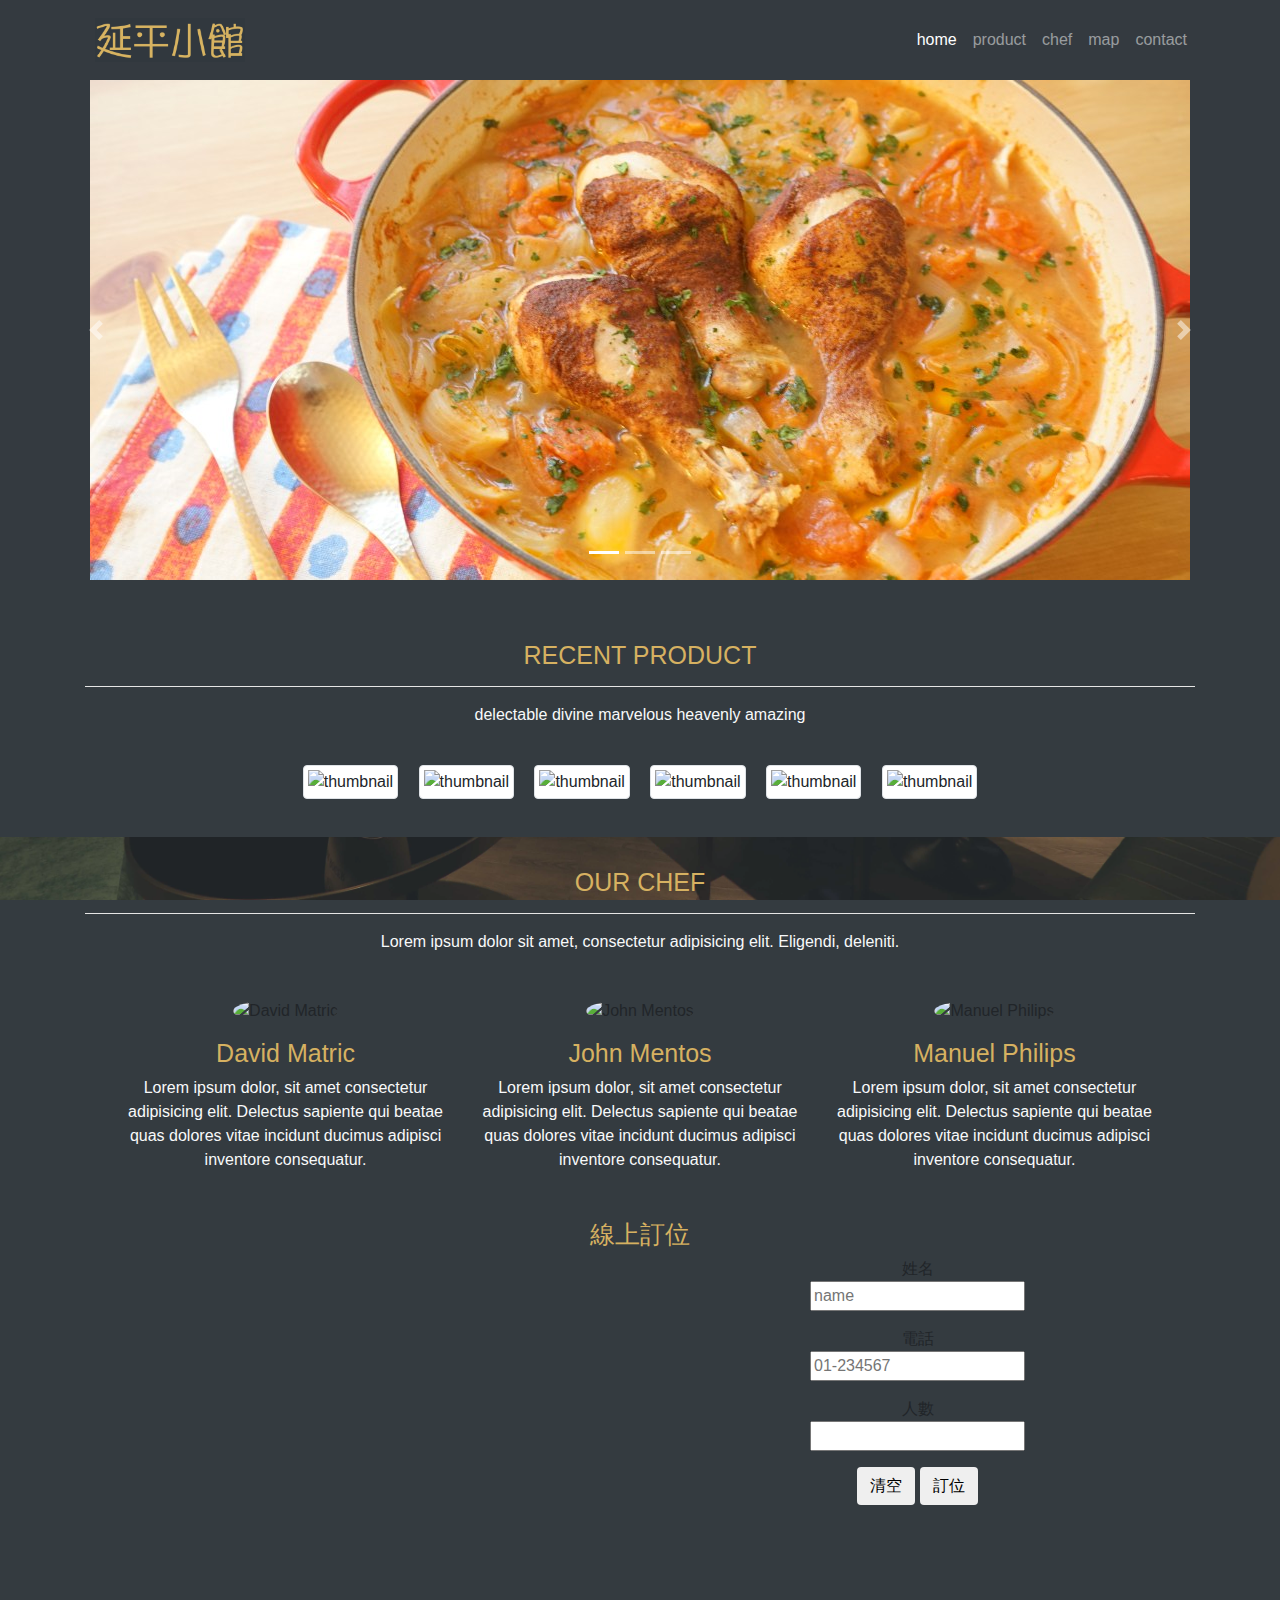
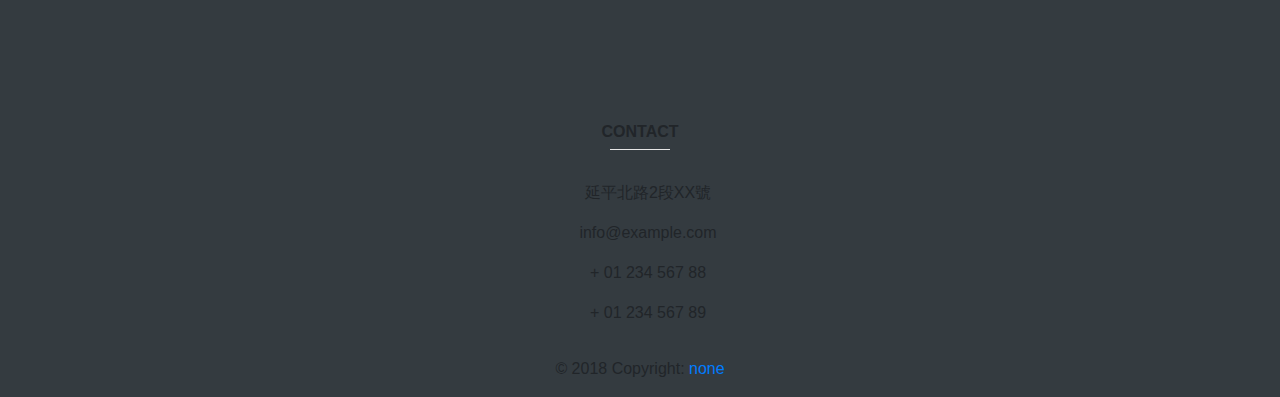
==== index.html @ 51d2bb03 "product chef" ====
<!DOCTYPE html>
<html lang="en">

<head>
    <meta charset="UTF-8">
    <meta name="viewport" content="width=device-width, initial-scale=1.0">
    <meta http-equiv="X-UA-Compatible" content="ie=edge">
    <link rel="stylesheet" href="https://maxcdn.bootstrapcdn.com/bootstrap/4.1.3/css/bootstrap.min.css">
    <link rel="stylesheet" href="css/main.css">
    <link rel="shortcut icon" href="img/favicon.ico">

    <title>延平小館</title>
</head>

<body>
    <header>
        <nav class="navbar navbar-expand-lg fixed-top navbar-dark bg-dark">
            <div class="container">
                <div class="logo">
                    <img src="img/logo.png" alt="logo">
                </div>
                <button class="navbar-toggler" type="button" data-toggle="collapse" data-target="#navbarSupportedContent"
                    aria-controls="navbarSupportedContent" aria-expanded="false" aria-label="Toggle navigation">
                    <span class="navbar-toggler-icon"></span>
                </button>

                <div class="collapse navbar-collapse" id="navbarSupportedContent">
                    <ul class="navbar-nav ml-auto text-center">
                        <li class="nav-item active">
                            <a class="nav-link" href="#">home</a>
                        </li>
                        <li class="nav-item">
                            <a class="nav-link" href="#">product</a>
                        </li>
                        <li class="nav-item">
                            <a class="nav-link" href="#">chef</a>
                        </li>
                        <li class="nav-item">
                            <a class="nav-link" href="#">map</a>
                        </li>
                        <li class="nav-item">
                            <a class="nav-link" href="#">contact</a>
                        </li>
                    </ul>
                </div>
            </div>
        </nav>


    </header>

    <div id="slide" class="carousel slide" data-ride="carousel">
        <div class="container-fluid p-0">
            <!-- Indicators -->
            <ul class="carousel-indicators">
                <li data-target="#slide" data-slide-to="0" class="active"></li>
                <li data-target="#slide" data-slide-to="1"></li>
                <li data-target="#slide" data-slide-to="2"></li>
            </ul>

            <!-- The slideshow -->
            <div class="carousel-inner text-center bg-dark">
                <div class="carousel-item active">
                    <img src="img/1.jpg" class="img-fluid" alt="irenelakitchen">
                    <!-- img from http://irenelakitchen.com/ -->
                </div>
                <div class="carousel-item">
                    <img src="img/2.jpg" class="img-fluid" alt="lacook">
                    <!-- img from https://www.lacook.com.tw/ -->
                </div>
                <div class="carousel-item">
                    <img src="img/3.jpg" class="img-fluid" alt="lamigo-wedding">
                    <!-- img from https://shop.lamigo-wedding.com.tw/ -->
                </div>
            </div>

            <!-- Left and right controls -->
            <a class="carousel-control-prev" href="#slide" data-slide="prev">
                <span class="carousel-control-prev-icon"></span>
            </a>
            <a class="carousel-control-next" href="#slide" data-slide="next">
                <span class="carousel-control-next-icon"></span>
            </a>
        </div>
    </div>

    <div id="content" class="text-center">

        <div class="recent-product">
            <div class="container clearfix">
                <div class="intro">
                    <h2 class="title text-uppercase">recent product</h2>
                    <hr />
                    <p class="text-light">delectable divine marvelous heavenly amazing</p>
                </div>
                <div class="products">
                    <ul class="list-inline">
                        <li class="list-inline-item m-2">
                            <div class="thumbnail">
                                <img src="http://picsum.photos/250/250/" class="img-thumbnail" alt="thumbnail">
                                <div class="cover">
                                    <a href="img/1.jpg"><i class="icon-search">123</i></a>
                                </div>
                            </div>
                        </li>
                        <li class="list-inline-item m-2">
                            <div class="thumbnail">
                                <img src="http://picsum.photos/250/250/" class="img-thumbnail" alt="thumbnail">
                                <div class="cover">
                                    <a href="img/1.jpg"><i class="icon-search">123</i></a>
                                </div>
                            </div>
                        </li>
                        <li class="list-inline-item m-2">
                            <div class="thumbnail">
                                <img src="http://picsum.photos/250/250/" class="img-thumbnail" alt="thumbnail">
                                <div class="cover">
                                    <a href="img/1.jpg"><i class="icon-search">123</i></a>
                                </div>
                            </div>
                        </li>
                        <li class="list-inline-item m-2">
                            <div class="thumbnail">
                                <img src="http://picsum.photos/250/250/" class="img-thumbnail" alt="thumbnail">
                                <div class="cover">
                                    <a href="img/1.jpg"><i class="icon-search">123</i></a>
                                </div>
                            </div>
                        </li>
                        <li class="list-inline-item m-2">
                            <div class="thumbnail">
                                <img src="http://picsum.photos/250/250/" class="img-thumbnail" alt="thumbnail">
                                <div class="cover">
                                    <a href="img/1.jpg"><i class="icon-search">123</i></a>
                                </div>
                            </div>
                        </li>
                        <li class="list-inline-item m-2">
                            <div class="thumbnail">
                                <img src="http://picsum.photos/250/250/" class="img-thumbnail" alt="thumbnail">
                                <div class="cover">
                                    <a href="img/1.jpg"><i class="icon-search">123</i></a>
                                </div>
                            </div>
                        </li>
                    </ul>
                </div>
            </div>
            <div class="modal-container">
                <div class="modal">
                </div>
            </div>
        </div>

        <div class="chef">
            <div class="container">
                <div class="intro">
                    <h2 class="title text-uppercase">our chef</h2>
                    <hr />
                    <p class="text-light">Lorem ipsum dolor sit amet, consectetur adipisicing elit. Eligendi, deleniti.</p>
                </div>
                <ul class="list-inline text-center">
                    <li class="list-inline-item m-0 col-md-4">
                        <img src="img/chef1.jpg" class="rounded-circle" alt="David Matric">
                        <h3 class="title">David Matric</h3>
                        <p class="text-light">Lorem ipsum dolor, sit amet consectetur adipisicing elit. Delectus
                            sapiente qui beatae
                            quas dolores vitae incidunt ducimus adipisci inventore consequatur.</p>
                    </li>
                    <li class="list-inline-item m-0 col-md-4">
                        <img src="img/chef2.jpg" class="rounded-circle" alt="John Mentos">
                        <h3 class="title">John Mentos</h3>
                        <p class="text-light">Lorem ipsum dolor, sit amet consectetur adipisicing elit. Delectus
                            sapiente qui beatae
                            quas dolores vitae incidunt ducimus adipisci inventore consequatur.</p>
                    </li>
                    <li class="list-inline-item m-0 col-md-4">
                        <img src="img/chef3.jpg" class="rounded-circle" alt="Manuel Philips">
                        <h3 class="title">Manuel Philips</h3>
                        <p class="text-light">Lorem ipsum dolor, sit amet consectetur adipisicing elit. Delectus
                            sapiente qui beatae
                            quas dolores vitae incidunt ducimus adipisci inventore consequatur.</p>
                    </li>
                </ul>
            </div>
        </div>

        <div class="reserve">
            <div class="container clearfix">
                <h2 class="title">線上訂位</h5>
                    <div class="map float-left mb-2 col-md-6">
                        <iframe src="https://www.google.com/maps/embed?pb=!1m14!1m8!1m3!1d17697.988563619398!2d121.5144116033259!3d25.04674709914975!3m2!1i1024!2i768!4f13.1!3m3!1m2!1s0x3442a96b56cf45c5%3A0xa2e6923fa27a10b4!2z5a-n5aSP5aSc5biC!5e0!3m2!1szh-TW!2stw!4v1537418945805"
                            width="100%" height="450" frameborder="0" style="border:0" allowfullscreen></iframe>
                    </div>
                    <form action="#">
                        <p>姓名<br><input type="text" name="姓名" class="text" placeholder="name"></p>
                        <p>電話<br><input type="text" name="電話" class="text" placeholder="01-234567"></p>
                        <p>人數<br><input type="text" name="人數" class="text"></p>
                        <div class="button"></div>
                        <input type="submit" class="btn cancel" value="清空">
                        <input type="submit" class="btn send" value="訂位">
                    </form>
            </div>
        </div>

    </div>

    <footer>
        <div class="text-center">
            <!-- Links -->
            <h6 class="text-uppercase font-weight-bold">Contact</h6>
            <hr class="deep-purple accent-2 mb-4 mt-0 d-inline-block mx-auto" style="width: 60px;">
            <p>
                <i class="fa fa-home mr-3"></i>延平北路2段XX號</p>
            <p>
                <i class="fa fa-envelope mr-3"></i> info@example.com</p>
            <p>
                <i class="fa fa-phone mr-3"></i> + 01 234 567 88</p>
            <p>
                <i class="fa fa-print mr-3"></i> + 01 234 567 89</p>
        </div>
        <div class="footer-copyright text-center py-3">© 2018 Copyright:
            <a href=#>none</a>
        </div>
    </footer>


    <script src="https://ajax.googleapis.com/ajax/libs/jquery/3.3.1/jquery.min.js"></script>
    <script src="https://cdnjs.cloudflare.com/ajax/libs/popper.js/1.14.3/umd/popper.min.js"></script>
    <script src="https://maxcdn.bootstrapcdn.com/bootstrap/4.1.3/js/bootstrap.min.js"></script>
    <script src="js/main.js"></script>
</body>

</html>
---- css/main.css ----
body {
    background-color: #343b40;
}

.intro {
    margin-bottom: 30px;
}
.title {
    color: #d6b161;
    font-size: 25px;
}

hr {
    background-color: white;
}

/* header */
header {
    height: 80px;
}

.logo img {
    max-width: 150px;
    margin: 10px;
}

/* slide */
#slide {
    margin-bottom: 60px;
}


/* recent pruduct */
.recent-product {
    margin-bottom: 30px;
}

.thumbnail {
    position: relative;
}

.products .cover {
    position: absolute;
    background: rgba(255,255,255,0.9);
    border: 20px solid rgba(0,0,0,0.1);
    top: 0;
    left: 0;
    right: 0;
    bottom: 0;
    text-align: center;
    opacity: 0;
    transition: opacity 0.3s;
}

.products .cover:hover {
    opacity: 1;
}

/* lightbox */
.modal-container {
    display: none;
    position: fixed;
    top: 0;
    left: 0;
    width: 100%;
    height: 100%;
    background-color: rgba(0,0,0,.5);
}

.modal {
    display: block;
    margin: 0 auto;
    max-width: 90%;
    height: auto;
}

.modal img {
    position: relative;
    width: 100%;
    top: 50%;
    transform: translate(0, -50%);
}

/* chef */
.chef {
    position: relative;
    padding-bottom: 15px;
}
.chef:before{
    content:"";
    /*-webkit-filter: opacity(50%);  
    filter: opacity(50%); */
    background-image: url(../img/5.jpg);
    opacity:0.4; 
    z-index:-1;
	-webkit-background-size: cover;
	background-size: cover;
	background-position: 50% 50%;
    background-attachment: fixed;
    width:100%; 
    height:100%;
    position:absolute;
    top:0px;
    left:0px;
}

.chef container {
    background-color:#000000;
    background-color:rgba(0,0,0,0.2); 
}

.chef img {
    max-width: 300px;
    height: 300px;
    margin: 15px;
}

.chef .intro{
    padding-top: 30px;
}

.chef li {
    max-width: 350px;
}

/* reserve */
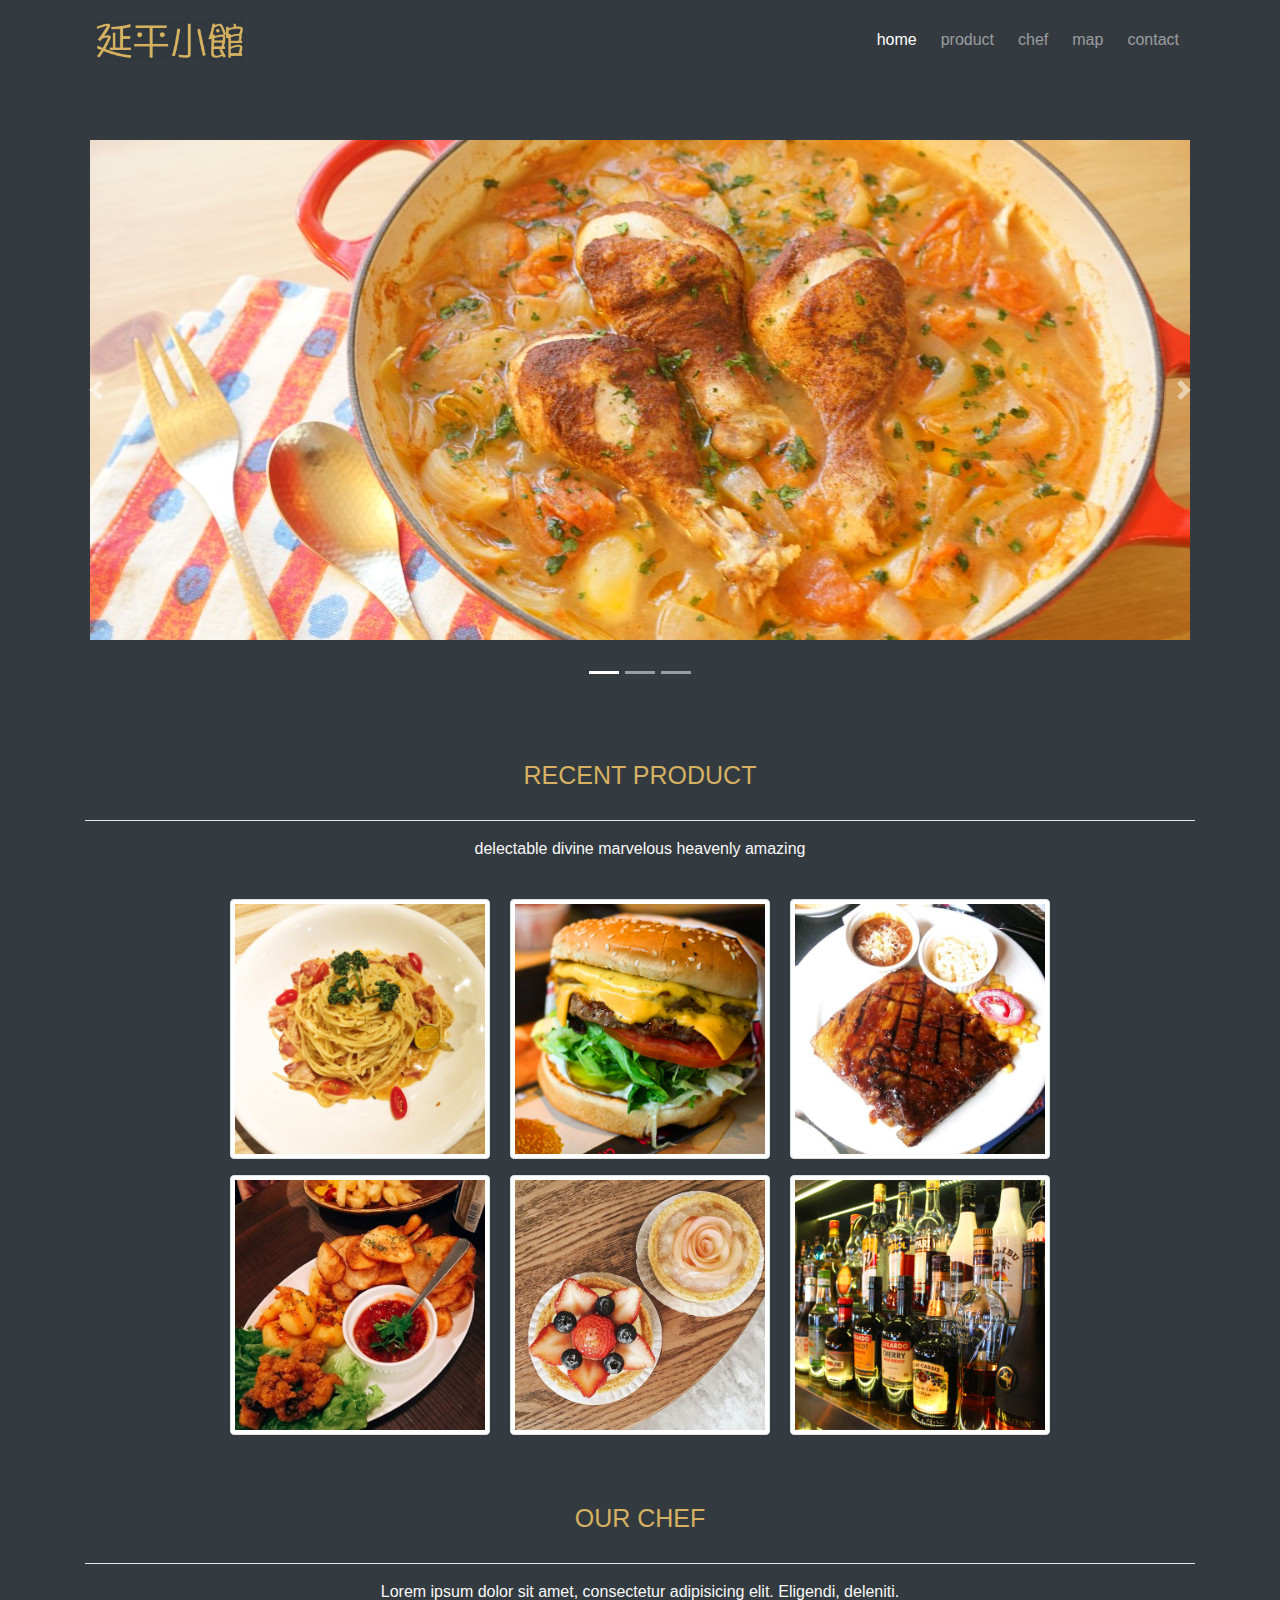
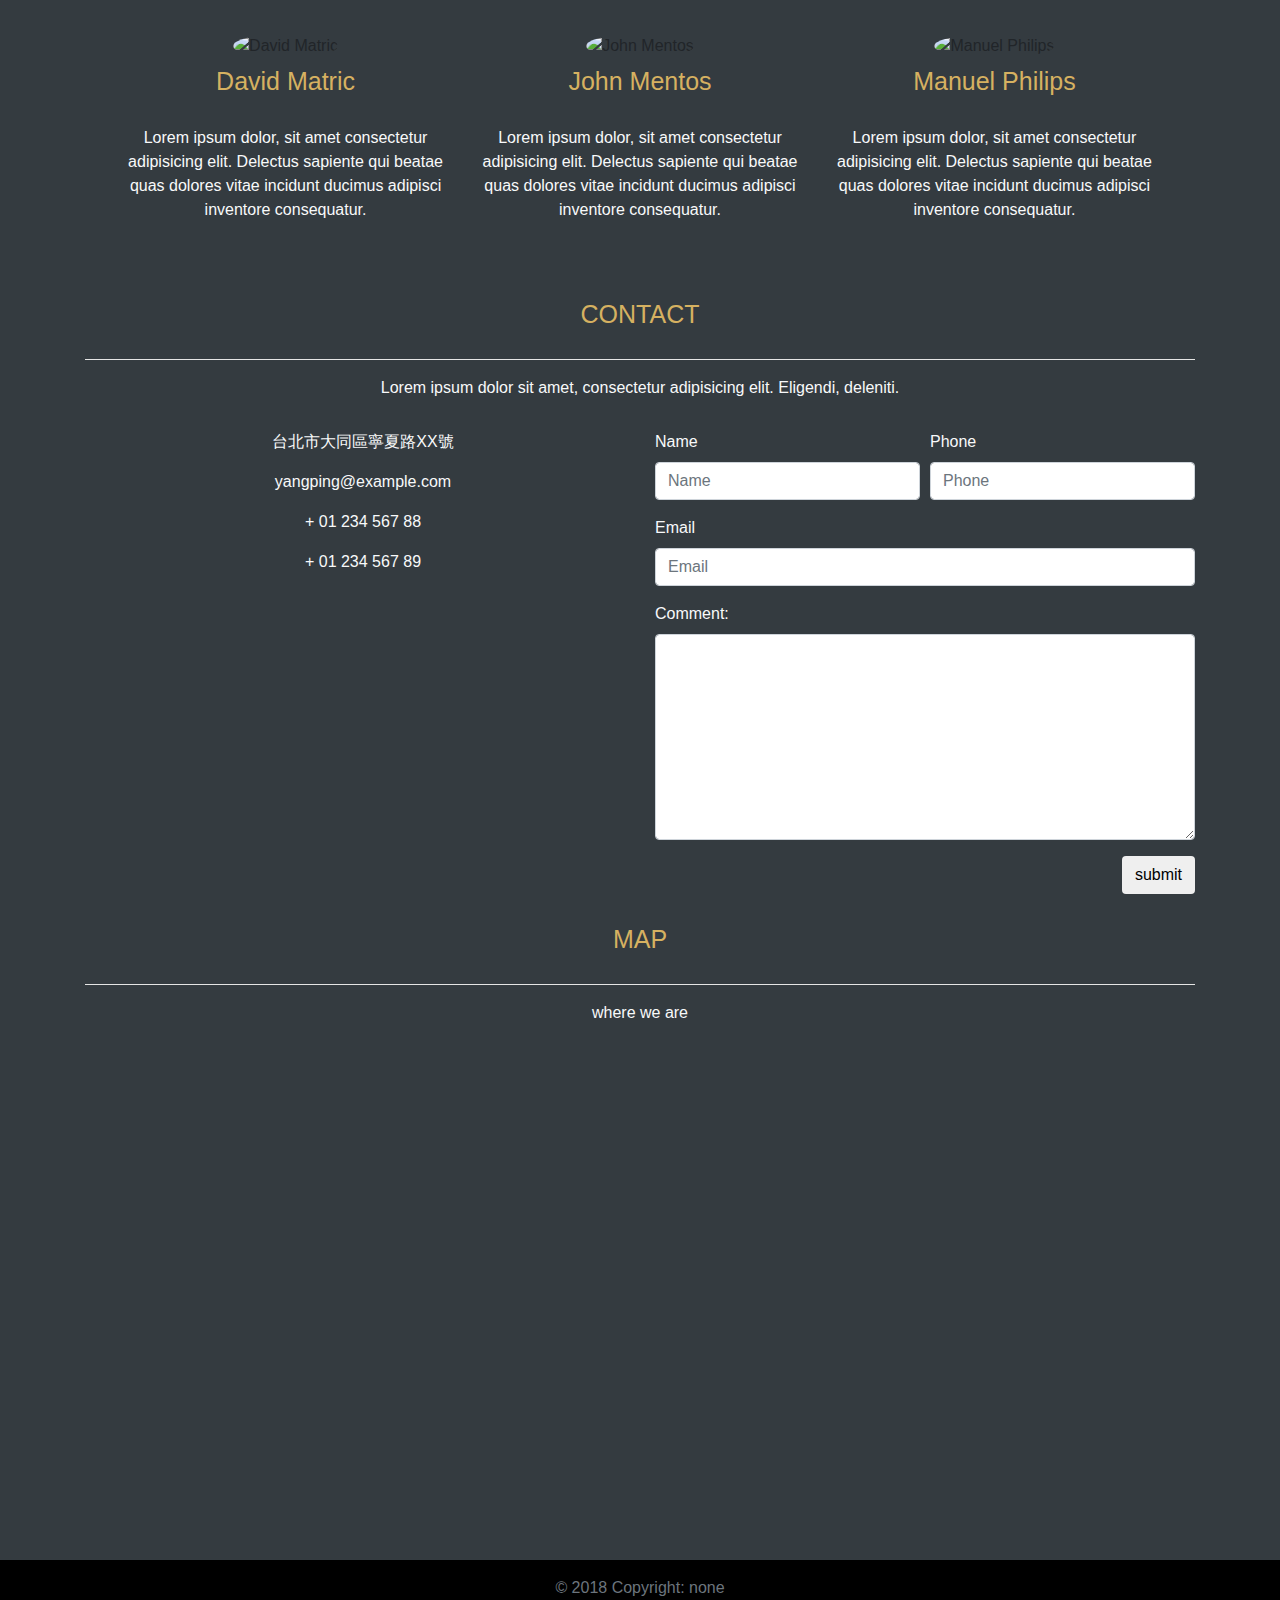
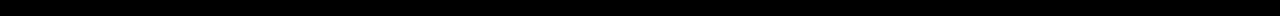
==== commit 594ca54b: "thumbnail" ====
--- a/index.html
+++ b/index.html
@@ -7,6 +7,7 @@
     <meta http-equiv="X-UA-Compatible" content="ie=edge">
     <link rel="stylesheet" href="https://maxcdn.bootstrapcdn.com/bootstrap/4.1.3/css/bootstrap.min.css">
     <link rel="stylesheet" href="css/main.css">
+    <link rel="stylesheet" href="css/fontello.css">
     <link rel="shortcut icon" href="img/favicon.ico">
 
     <title>延平小館</title>
@@ -26,19 +27,19 @@
 
                 <div class="collapse navbar-collapse" id="navbarSupportedContent">
                     <ul class="navbar-nav ml-auto text-center">
-                        <li class="nav-item active">
+                        <li class="nav-item mr-2 active">
                             <a class="nav-link" href="#">home</a>
                         </li>
-                        <li class="nav-item">
+                        <li class="nav-item mr-2">
                             <a class="nav-link" href="#">product</a>
                         </li>
-                        <li class="nav-item">
+                        <li class="nav-item mr-2">
                             <a class="nav-link" href="#">chef</a>
                         </li>
-                        <li class="nav-item">
+                        <li class="nav-item mr-2">
                             <a class="nav-link" href="#">map</a>
                         </li>
-                        <li class="nav-item">
+                        <li class="nav-item mr-2">
                             <a class="nav-link" href="#">contact</a>
                         </li>
                     </ul>
@@ -84,9 +85,9 @@
         </div>
     </div>
 
-    <div id="content" class="text-center">
-
-        <div class="recent-product">
+    <div id="content">
+
+        <div class="recent-product text-center">
             <div class="container clearfix">
                 <div class="intro">
                     <h2 class="title text-uppercase">recent product</h2>
@@ -97,49 +98,49 @@
                     <ul class="list-inline">
                         <li class="list-inline-item m-2">
                             <div class="thumbnail">
-                                <img src="http://picsum.photos/250/250/" class="img-thumbnail" alt="thumbnail">
-                                <div class="cover">
-                                    <a href="img/1.jpg"><i class="icon-search">123</i></a>
-                                </div>
-                            </div>
-                        </li>
-                        <li class="list-inline-item m-2">
-                            <div class="thumbnail">
-                                <img src="http://picsum.photos/250/250/" class="img-thumbnail" alt="thumbnail">
-                                <div class="cover">
-                                    <a href="img/1.jpg"><i class="icon-search">123</i></a>
-                                </div>
-                            </div>
-                        </li>
-                        <li class="list-inline-item m-2">
-                            <div class="thumbnail">
-                                <img src="http://picsum.photos/250/250/" class="img-thumbnail" alt="thumbnail">
-                                <div class="cover">
-                                    <a href="img/1.jpg"><i class="icon-search">123</i></a>
-                                </div>
-                            </div>
-                        </li>
-                        <li class="list-inline-item m-2">
-                            <div class="thumbnail">
-                                <img src="http://picsum.photos/250/250/" class="img-thumbnail" alt="thumbnail">
-                                <div class="cover">
-                                    <a href="img/1.jpg"><i class="icon-search">123</i></a>
-                                </div>
-                            </div>
-                        </li>
-                        <li class="list-inline-item m-2">
-                            <div class="thumbnail">
-                                <img src="http://picsum.photos/250/250/" class="img-thumbnail" alt="thumbnail">
-                                <div class="cover">
-                                    <a href="img/1.jpg"><i class="icon-search">123</i></a>
-                                </div>
-                            </div>
-                        </li>
-                        <li class="list-inline-item m-2">
-                            <div class="thumbnail">
-                                <img src="http://picsum.photos/250/250/" class="img-thumbnail" alt="thumbnail">
-                                <div class="cover">
-                                    <a href="img/1.jpg"><i class="icon-search">123</i></a>
+                                <img src="img/thumbnail1.jpg" class="img-thumbnail" alt="thumbnail">
+                                <div class="cover">
+                                    <a href="img/thumbnail1.jpg"><i class="icon-search"></i></a>
+                                </div>
+                            </div>
+                        </li>
+                        <li class="list-inline-item m-2">
+                            <div class="thumbnail">
+                                <img src="img/thumbnail2.jpg" class="img-thumbnail" alt="thumbnail">
+                                <div class="cover">
+                                    <a href="img/thumbnail2.jpg"><i class="icon-search"></i></a>
+                                </div>
+                            </div>
+                        </li>
+                        <li class="list-inline-item m-2">
+                            <div class="thumbnail">
+                                <img src="img/thumbnail3.jpg" class="img-thumbnail" alt="thumbnail">
+                                <div class="cover">
+                                    <a href="img/thumbnail3.jpg"><i class="icon-search"></i></a>
+                                </div>
+                            </div>
+                        </li>
+                        <li class="list-inline-item m-2">
+                            <div class="thumbnail">
+                                <img src="img/thumbnail4.jpg" class="img-thumbnail" alt="thumbnail">
+                                <div class="cover">
+                                    <a href="img/thumbnail4.jpg"><i class="icon-search"></i></a>
+                                </div>
+                            </div>
+                        </li>
+                        <li class="list-inline-item m-2">
+                            <div class="thumbnail">
+                                <img src="img/thumbnail5.jpg" class="img-thumbnail" alt="thumbnail">
+                                <div class="cover">
+                                    <a href="img/thumbnail5.jpg"><i class="icon-search"></i></a>
+                                </div>
+                            </div>
+                        </li>
+                        <li class="list-inline-item m-2">
+                            <div class="thumbnail">
+                                <img src="img/thumbnail6.jpg" class="img-thumbnail" alt="thumbnail">
+                                <div class="cover">
+                                    <a href="img/thumbnail6.jpg"><i class="icon-search"></i></a>
                                 </div>
                             </div>
                         </li>
@@ -152,7 +153,7 @@
             </div>
         </div>
 
-        <div class="chef">
+        <div class="chef text-center">
             <div class="container">
                 <div class="intro">
                     <h2 class="title text-uppercase">our chef</h2>
@@ -161,21 +162,21 @@
                 </div>
                 <ul class="list-inline text-center">
                     <li class="list-inline-item m-0 col-md-4">
-                        <img src="img/chef1.jpg" class="rounded-circle" alt="David Matric">
+                        <img src="img/chef1.jpg" class="img-fluid rounded-circle mb-2" alt="David Matric">
                         <h3 class="title">David Matric</h3>
                         <p class="text-light">Lorem ipsum dolor, sit amet consectetur adipisicing elit. Delectus
                             sapiente qui beatae
                             quas dolores vitae incidunt ducimus adipisci inventore consequatur.</p>
                     </li>
                     <li class="list-inline-item m-0 col-md-4">
-                        <img src="img/chef2.jpg" class="rounded-circle" alt="John Mentos">
+                        <img src="img/chef2.jpg" class="img-fluid rounded-circle mb-2" alt="John Mentos">
                         <h3 class="title">John Mentos</h3>
                         <p class="text-light">Lorem ipsum dolor, sit amet consectetur adipisicing elit. Delectus
                             sapiente qui beatae
                             quas dolores vitae incidunt ducimus adipisci inventore consequatur.</p>
                     </li>
                     <li class="list-inline-item m-0 col-md-4">
-                        <img src="img/chef3.jpg" class="rounded-circle" alt="Manuel Philips">
+                        <img src="img/chef3.jpg" class="img-fluid rounded-circle mb-2" alt="Manuel Philips">
                         <h3 class="title">Manuel Philips</h3>
                         <p class="text-light">Lorem ipsum dolor, sit amet consectetur adipisicing elit. Delectus
                             sapiente qui beatae
@@ -185,42 +186,70 @@
             </div>
         </div>
 
-        <div class="reserve">
+        <div class="contact">
             <div class="container clearfix">
-                <h2 class="title">線上訂位</h5>
-                    <div class="map float-left mb-2 col-md-6">
-                        <iframe src="https://www.google.com/maps/embed?pb=!1m14!1m8!1m3!1d17697.988563619398!2d121.5144116033259!3d25.04674709914975!3m2!1i1024!2i768!4f13.1!3m3!1m2!1s0x3442a96b56cf45c5%3A0xa2e6923fa27a10b4!2z5a-n5aSP5aSc5biC!5e0!3m2!1szh-TW!2stw!4v1537418945805"
-                            width="100%" height="450" frameborder="0" style="border:0" allowfullscreen></iframe>
+                <div class="intro text-center">
+                    <h2 class="title text-uppercase">contact</h2>
+                    <hr />
+                    <p class="text-light">Lorem ipsum dolor sit amet, consectetur adipisicing elit. Eligendi, deleniti.</p>
+                </div>
+                <div class="row">
+                    <div class="text-light text-center col-md-6">
+                        <p>
+                            <i class="icon-home mr-3"></i>台北市大同區寧夏路XX號</p>
+                        <p>
+                            <i class="icon-mail mr-3"></i> yangping@example.com</p>
+                        <p>
+                            <i class="icon-phone mr-3"></i> + 01 234 567 88</p>
+                        <p>
+                            <i class="icon-print mr-3"></i> + 01 234 567 89</p>
                     </div>
-                    <form action="#">
-                        <p>姓名<br><input type="text" name="姓名" class="text" placeholder="name"></p>
-                        <p>電話<br><input type="text" name="電話" class="text" placeholder="01-234567"></p>
-                        <p>人數<br><input type="text" name="人數" class="text"></p>
-                        <div class="button"></div>
-                        <input type="submit" class="btn cancel" value="清空">
-                        <input type="submit" class="btn send" value="訂位">
+                    <form class="col-md-6 text-light">
+                        <div class="form-row">
+                            <div class="form-group col-md-6">
+                                <label for="inputName">Name</label>
+                                <input type="name" class="form-control" id="inputName" placeholder="Name">
+                            </div>
+                            <div class="form-group col-md-6">
+                                <label for="inputPhone">Phone</label>
+                                <input type="phone" class="form-control" id="inputPhone" placeholder="Phone">
+                            </div>
+                        </div>
+                        <div class="form-group">
+                            <label for="inputEmail">Email</label>
+                            <input type="email" class="form-control" id="inputEmail" placeholder="Email">
+                        </div>
+                        <div class="form-group">
+                            <label for="comment">Comment:</label>
+                            <textarea class="form-control" rows="8" id="comment"></textarea>
+                        </div>
+                        <button type="submit" class="btn float-right">submit</button>
                     </form>
-            </div>
+                </div>
+
+            </div>
+        </div>
+
+        <div class="map text-center">
+            <div class="container clearfix">
+                <div class="intro">
+                    <h2 class="title text-uppercase">map</h2>
+                    <hr />
+                    <p class="text-light">where we are</p>
+                </div>
+                <div class="mb-5">
+                    <iframe src="https://www.google.com/maps/embed?pb=!1m14!1m8!1m3!1d17697.988563619398!2d121.5144116033259!3d25.04674709914975!3m2!1i1024!2i768!4f13.1!3m3!1m2!1s0x3442a96b56cf45c5%3A0xa2e6923fa27a10b4!2z5a-n5aSP5aSc5biC!5e0!3m2!1szh-TW!2stw!4v1537418945805"
+                        width="100%" height="450" frameborder="0" style="border:0" allowfullscreen></iframe>
+                </div>
+            </div>
+
         </div>
 
     </div>
 
     <footer>
-        <div class="text-center">
-            <!-- Links -->
-            <h6 class="text-uppercase font-weight-bold">Contact</h6>
-            <hr class="deep-purple accent-2 mb-4 mt-0 d-inline-block mx-auto" style="width: 60px;">
-            <p>
-                <i class="fa fa-home mr-3"></i>延平北路2段XX號</p>
-            <p>
-                <i class="fa fa-envelope mr-3"></i> info@example.com</p>
-            <p>
-                <i class="fa fa-phone mr-3"></i> + 01 234 567 88</p>
-            <p>
-                <i class="fa fa-print mr-3"></i> + 01 234 567 89</p>
-        </div>
-        <div class="footer-copyright text-center py-3">© 2018 Copyright:
-            <a href=#>none</a>
+        <div class="footer-copyright text-center text-secondary py-3">© 2018 Copyright:
+            <a href=# class="text-secondary">none</a>
         </div>
     </footer>
 
--- a/css/main.css
+++ b/css/main.css
@@ -5,18 +5,25 @@
 .intro {
     margin-bottom: 30px;
 }
+
 .title {
     color: #d6b161;
     font-size: 25px;
+    margin-bottom: 30px;
 }
 
 hr {
     background-color: white;
 }
 
+
 /* header */
 header {
     height: 80px;
+}
+
+header .navbar {
+    z-index: 98;
 }
 
 .logo img {
@@ -24,9 +31,11 @@
     margin: 10px;
 }
 
+
 /* slide */
 #slide {
     margin-bottom: 60px;
+    padding: 60px 0;
 }
 
 
@@ -37,6 +46,14 @@
 
 .thumbnail {
     position: relative;
+    height: 260px;
+    width: 260px;
+}
+.thumbnail img {
+	width: auto;
+	height: auto;
+	max-width: 100%;
+	max-height: 100%;
 }
 
 .products .cover {
@@ -47,14 +64,22 @@
     left: 0;
     right: 0;
     bottom: 0;
-    text-align: center;
     opacity: 0;
     transition: opacity 0.3s;
 }
 
+.products .cover > a {
+    position: absolute;
+    top: 50%;
+    color: black;
+    text-decoration: none;
+    font-size: 36px;
+    transform: translate(-50%, -50%); 
+}
 .products .cover:hover {
     opacity: 1;
 }
+
 
 /* lightbox */
 .modal-container {
@@ -65,6 +90,7 @@
     width: 100%;
     height: 100%;
     background-color: rgba(0,0,0,.5);
+    z-index: 99;
 }
 
 .modal {
@@ -72,24 +98,33 @@
     margin: 0 auto;
     max-width: 90%;
     height: auto;
+
 }
 
 .modal img {
     position: relative;
-    width: 100%;
+    max-width: 100%;
     top: 50%;
     transform: translate(0, -50%);
+    border-radius: 50px;  
 }
+
 
 /* chef */
 .chef {
     position: relative;
     padding-bottom: 15px;
+    -webkit-background-size: cover;
+	background-size: cover;
+	background-position: 50% 50%;
+    background-attachment: fixed;
+    background-image: url(../img/5.jpg);
 }
-.chef:before{
+
+/* .chef:before{
     content:"";
-    /*-webkit-filter: opacity(50%);  
-    filter: opacity(50%); */
+    -webkit-filter: opacity(50%);  
+    filter: opacity(50%); 
     background-image: url(../img/5.jpg);
     opacity:0.4; 
     z-index:-1;
@@ -102,17 +137,11 @@
     position:absolute;
     top:0px;
     left:0px;
-}
-
-.chef container {
-    background-color:#000000;
-    background-color:rgba(0,0,0,0.2); 
-}
+} */
 
 .chef img {
-    max-width: 300px;
-    height: 300px;
-    margin: 15px;
+    max-width: 100%;
+    height: auto;
 }
 
 .chef .intro{
@@ -123,4 +152,26 @@
     max-width: 350px;
 }
 
-/* reserve */+/* contact */
+.contact {
+    padding: 30px 0;
+}
+
+/* footer */
+
+.footer-copyright {
+    background: #000;
+}
+
+
+@media screen and (min-width: 700px) {
+    .modal img {
+        max-width: 80%;
+    }
+}
+
+@media screen and (min-width: 992px) {
+    .modal img {
+        max-width: 50%;
+    }
+}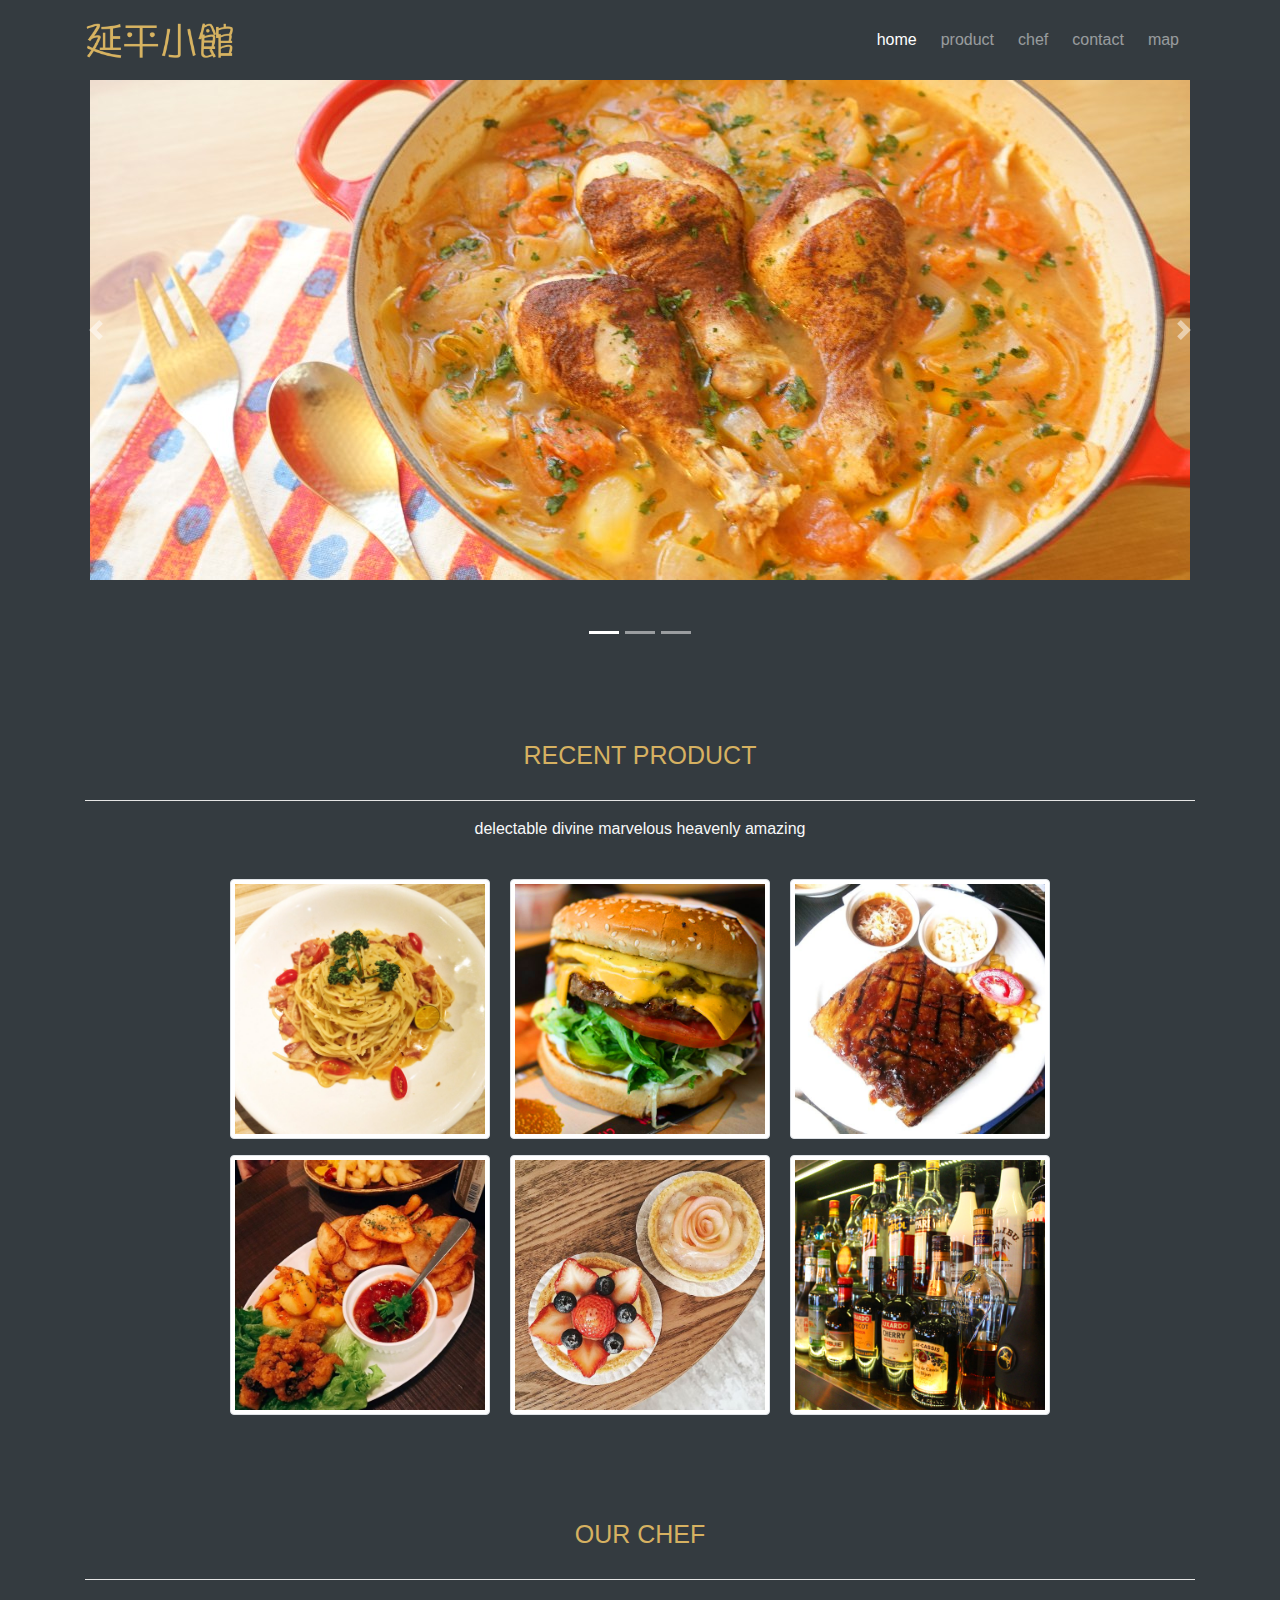
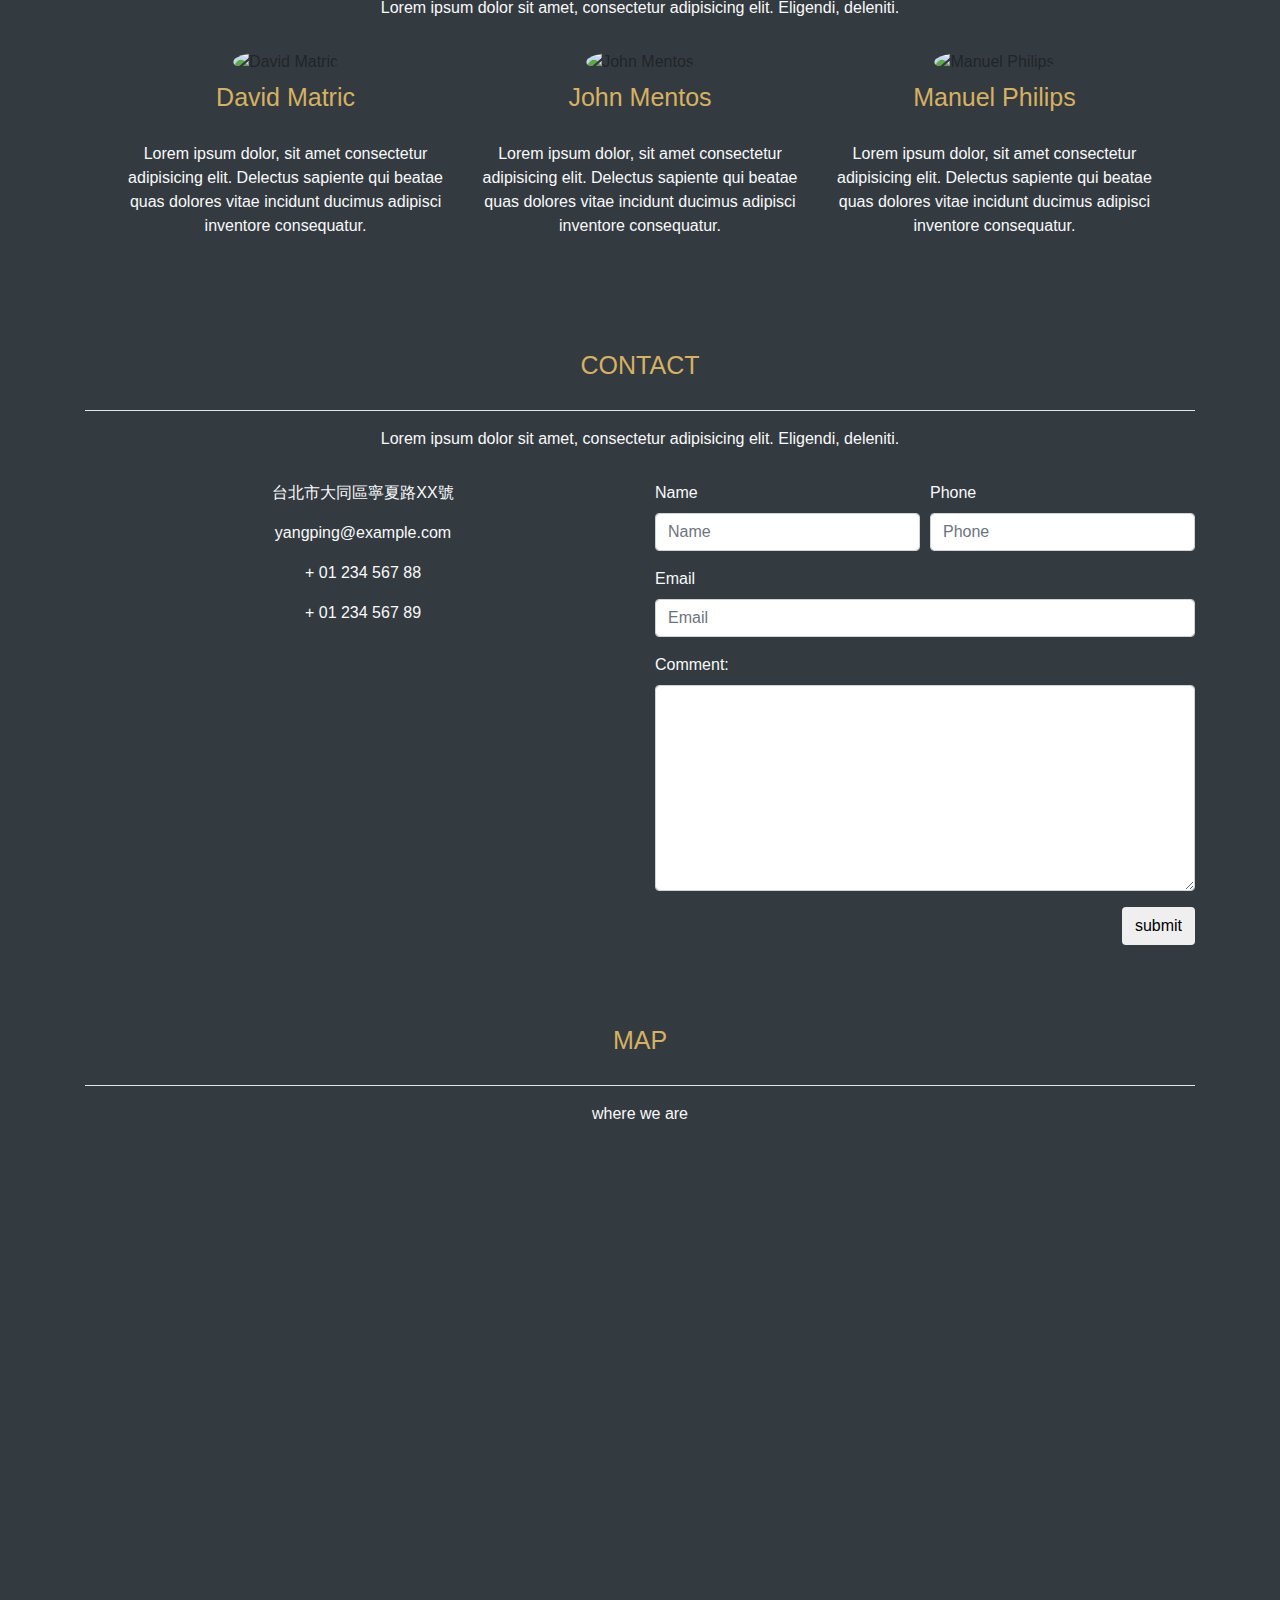
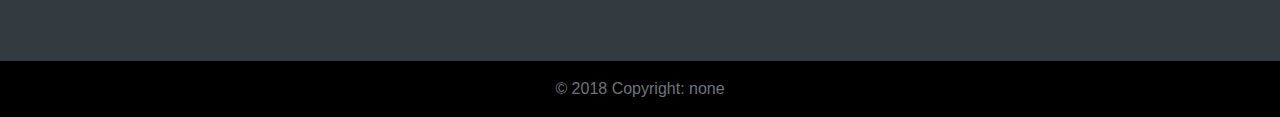
==== commit 6a12ef43: "nav" ====
--- a/index.html
+++ b/index.html
@@ -13,9 +13,9 @@
     <title>延平小館</title>
 </head>
 
-<body>
-    <header>
-        <nav class="navbar navbar-expand-lg fixed-top navbar-dark bg-dark">
+<body data-spy="scroll" data-target=".navbar" data-offset="80">
+    <header id="home">
+        <nav class="navbar navbar-expand-lg fixed-top navbar-dark">
             <div class="container">
                 <div class="logo">
                     <img src="img/logo.png" alt="logo">
@@ -27,20 +27,20 @@
 
                 <div class="collapse navbar-collapse" id="navbarSupportedContent">
                     <ul class="navbar-nav ml-auto text-center">
-                        <li class="nav-item mr-2 active">
-                            <a class="nav-link" href="#">home</a>
-                        </li>
-                        <li class="nav-item mr-2">
-                            <a class="nav-link" href="#">product</a>
-                        </li>
-                        <li class="nav-item mr-2">
-                            <a class="nav-link" href="#">chef</a>
-                        </li>
-                        <li class="nav-item mr-2">
-                            <a class="nav-link" href="#">map</a>
-                        </li>
-                        <li class="nav-item mr-2">
-                            <a class="nav-link" href="#">contact</a>
+                        <li class="nav-item active">
+                            <a class="nav-link mr-2" href="#home">home</a>
+                        </li>
+                        <li class="nav-item">
+                            <a class="nav-link mr-2" href="#product">product</a>
+                        </li>
+                        <li class="nav-item">
+                            <a class="nav-link mr-2" href="#chef">chef</a>
+                        </li>
+                        <li class="nav-item">
+                            <a class="nav-link mr-2" href="#contact">contact</a>
+                        </li>
+                        <li class="nav-item">
+                            <a class="nav-link mr-2" href="#map">map</a>
                         </li>
                     </ul>
                 </div>
@@ -87,7 +87,7 @@
 
     <div id="content">
 
-        <div class="recent-product text-center">
+        <div id="product" class="recent-product text-center">
             <div class="container clearfix">
                 <div class="intro">
                     <h2 class="title text-uppercase">recent product</h2>
@@ -153,7 +153,7 @@
             </div>
         </div>
 
-        <div class="chef text-center">
+        <div id="chef" class="chef text-center">
             <div class="container">
                 <div class="intro">
                     <h2 class="title text-uppercase">our chef</h2>
@@ -186,7 +186,7 @@
             </div>
         </div>
 
-        <div class="contact">
+        <div id="contact" class="contact">
             <div class="container clearfix">
                 <div class="intro text-center">
                     <h2 class="title text-uppercase">contact</h2>
@@ -230,7 +230,7 @@
             </div>
         </div>
 
-        <div class="map text-center">
+        <div id="map" class="map text-center">
             <div class="container clearfix">
                 <div class="intro">
                     <h2 class="title text-uppercase">map</h2>
@@ -253,6 +253,7 @@
         </div>
     </footer>
 
+    <div id="goTop">^</div>
 
     <script src="https://ajax.googleapis.com/ajax/libs/jquery/3.3.1/jquery.min.js"></script>
     <script src="https://cdnjs.cloudflare.com/ajax/libs/popper.js/1.14.3/umd/popper.min.js"></script>
--- a/css/main.css
+++ b/css/main.css
@@ -18,30 +18,54 @@
 
 
 /* header */
-header {
-    height: 80px;
-}
 
 header .navbar {
     z-index: 98;
+    min-height: 80px;
 }
 
 .logo img {
     max-width: 150px;
-    margin: 10px;
-}
-
+}
+
+.navbar {
+    background-color: #343b40;
+} 
+
+header, .navbar, .navbar ul, .navbar-toggler, .logo img {
+    transition: all 0.4s ease; 
+}
+
+header .change {
+    background: #000;
+}
+
+.navbar.change .navbar-toggler-icon {
+    width: 20px;
+    height: 20px;
+}
+
+.navbar.change .navbar-toggler {
+    border-color: rgba(255,255,255,.6);
+}
+
+.navbar.change img {
+    max-width: 90px;
+}
+
+.navbar.change ul {
+    font-size: 12px;
+}
 
 /* slide */
 #slide {
-    margin-bottom: 60px;
-    padding: 60px 0;
+    padding: 80px 0;
 }
 
 
 /* recent pruduct */
 .recent-product {
-    margin-bottom: 30px;
+    padding-top: 80px;
 }
 
 .thumbnail {
@@ -113,7 +137,7 @@
 /* chef */
 .chef {
     position: relative;
-    padding-bottom: 15px;
+    padding-top: 80px;
     -webkit-background-size: cover;
 	background-size: cover;
 	background-position: 50% 50%;
@@ -144,29 +168,57 @@
     height: auto;
 }
 
-.chef .intro{
-    padding-top: 30px;
-}
-
 .chef li {
     max-width: 350px;
 }
 
+
 /* contact */
 .contact {
-    padding: 30px 0;
-}
+    padding-top: 80px;
+}
+
+/* map */
+#map {
+    padding-top: 80px;
+}
+
 
 /* footer */
 
 .footer-copyright {
     background: #000;
 }
+
+
+/* gotop */
+
+#goTop {
+    display: none;
+    position: fixed;
+    width: 50px;
+    height: 50px;
+    bottom: 10px;
+    right: 10px;
+    background :#fff;
+    color: #333;
+    text-align: center;
+    font-family: verdana;
+    font-size: 22px;
+    cursor: pointer;
+    line-height: 2.5;
+    border-radius: 50%;
+}
+
 
 
 @media screen and (min-width: 700px) {
     .modal img {
         max-width: 80%;
+    }
+    #goTop:hover {
+        background: #d6b161;
+        transition: all .5s;
     }
 }
 
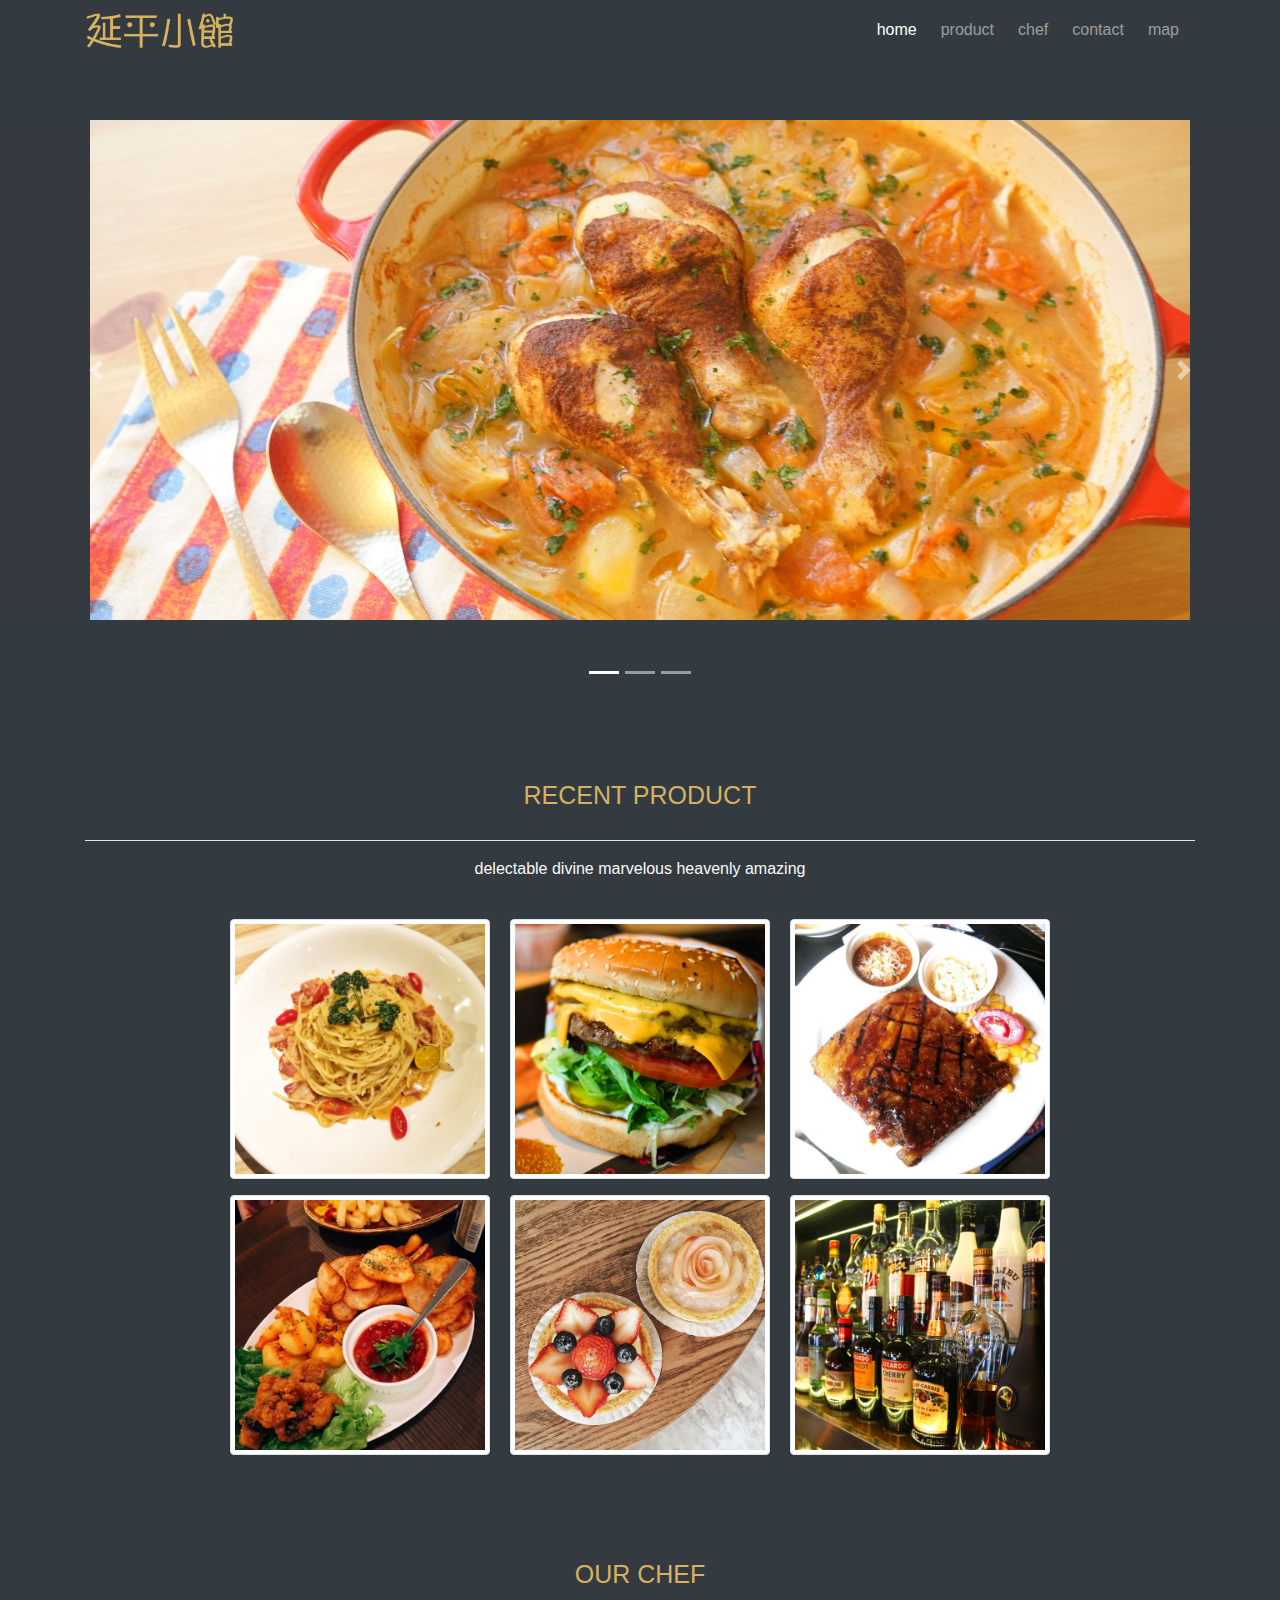
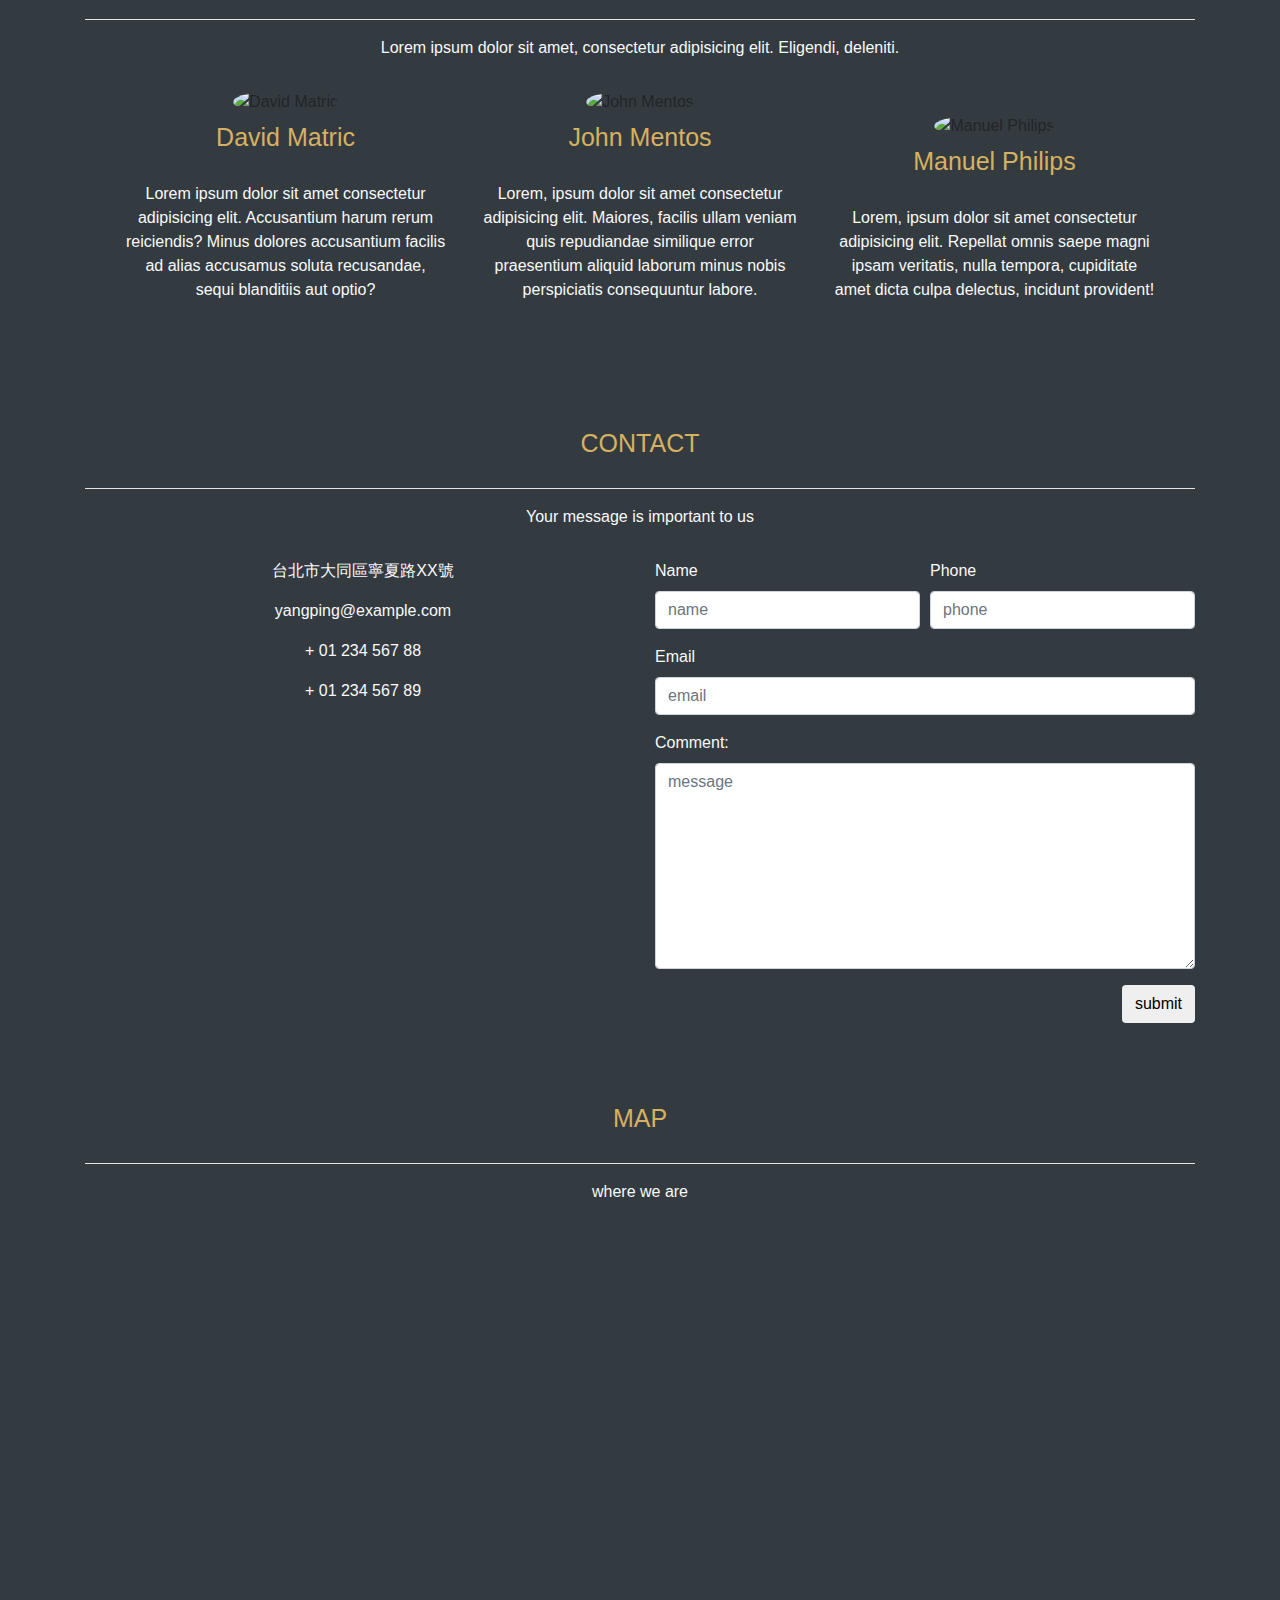
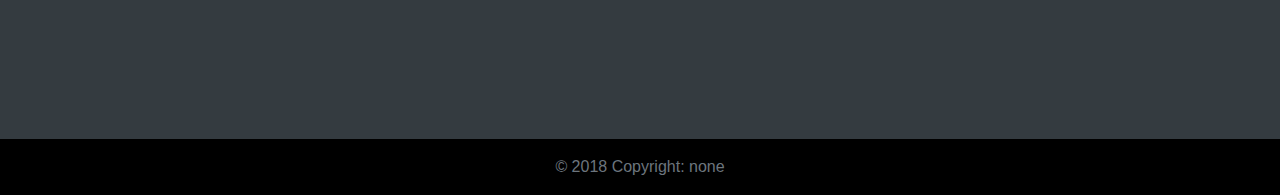
==== commit 04ff1976: "navbar" ====
--- a/index.html
+++ b/index.html
@@ -27,7 +27,7 @@
 
                 <div class="collapse navbar-collapse" id="navbarSupportedContent">
                     <ul class="navbar-nav ml-auto text-center">
-                        <li class="nav-item active">
+                        <li class="nav-item">
                             <a class="nav-link mr-2" href="#home">home</a>
                         </li>
                         <li class="nav-item">
@@ -98,50 +98,56 @@
                     <ul class="list-inline">
                         <li class="list-inline-item m-2">
                             <div class="thumbnail">
-                                <img src="img/thumbnail1.jpg" class="img-thumbnail" alt="thumbnail">
-                                <div class="cover">
-                                    <a href="img/thumbnail1.jpg"><i class="icon-search"></i></a>
-                                </div>
-                            </div>
-                        </li>
-                        <li class="list-inline-item m-2">
-                            <div class="thumbnail">
-                                <img src="img/thumbnail2.jpg" class="img-thumbnail" alt="thumbnail">
-                                <div class="cover">
-                                    <a href="img/thumbnail2.jpg"><i class="icon-search"></i></a>
-                                </div>
-                            </div>
-                        </li>
-                        <li class="list-inline-item m-2">
-                            <div class="thumbnail">
-                                <img src="img/thumbnail3.jpg" class="img-thumbnail" alt="thumbnail">
-                                <div class="cover">
-                                    <a href="img/thumbnail3.jpg"><i class="icon-search"></i></a>
-                                </div>
-                            </div>
-                        </li>
-                        <li class="list-inline-item m-2">
-                            <div class="thumbnail">
-                                <img src="img/thumbnail4.jpg" class="img-thumbnail" alt="thumbnail">
-                                <div class="cover">
-                                    <a href="img/thumbnail4.jpg"><i class="icon-search"></i></a>
-                                </div>
-                            </div>
-                        </li>
-                        <li class="list-inline-item m-2">
-                            <div class="thumbnail">
-                                <img src="img/thumbnail5.jpg" class="img-thumbnail" alt="thumbnail">
-                                <div class="cover">
-                                    <a href="img/thumbnail5.jpg"><i class="icon-search"></i></a>
-                                </div>
-                            </div>
-                        </li>
-                        <li class="list-inline-item m-2">
-                            <div class="thumbnail">
-                                <img src="img/thumbnail6.jpg" class="img-thumbnail" alt="thumbnail">
-                                <div class="cover">
-                                    <a href="img/thumbnail6.jpg"><i class="icon-search"></i></a>
-                                </div>
+                                <a href="img/thumbnail1.jpg">
+                                    <img src="img/thumbnail1.jpg" class="img-thumbnail" alt="thumbnail">
+                                    <div class="cover"><i class="icon-search"></i>
+                                    </div>
+                                </a>
+                            </div>
+                        </li>
+                        <li class="list-inline-item m-2">
+                            <div class="thumbnail">
+                                <a href="img/thumbnail2.jpg">
+                                    <img src="img/thumbnail2.jpg" class="img-thumbnail" alt="thumbnail">
+                                    <div class="cover"><i class="icon-search"></i>
+                                    </div>
+                                </a>
+                            </div>
+                        </li>
+                        <li class="list-inline-item m-2">
+                            <div class="thumbnail">
+                                <a href="img/thumbnail3.jpg">
+                                    <img src="img/thumbnail3.jpg" class="img-thumbnail" alt="thumbnail">
+                                    <div class="cover"><i class="icon-search"></i>
+                                    </div>
+                                </a>
+                            </div>
+                        </li>
+                        <li class="list-inline-item m-2">
+                            <div class="thumbnail">
+                                <a href="img/thumbnail4.jpg">
+                                    <img src="img/thumbnail4.jpg" class="img-thumbnail" alt="thumbnail">
+                                    <div class="cover"><i class="icon-search"></i>
+                                    </div>
+                                </a>
+                            </div>
+                        </li>
+                        <li class="list-inline-item m-2">
+                            <div class="thumbnail">
+                                <a href="img/thumbnail5.jpg">
+                                    <img src="img/thumbnail5.jpg" class="img-thumbnail" alt="thumbnail">
+                                    <div class="cover"><i class="icon-search"></i>
+                                    </div>
+                                </a>
+                            </div>
+                        </li>
+                        <li class="list-inline-item m-2">
+                            <div class="thumbnail">
+                                <a href="img/thumbnail6.jpg">
+                                    <img src="img/thumbnail6.jpg" class="img-thumbnail" alt="thumbnail">
+                                    <div class="cover"><i class="icon-search"></i>
+                                    </div>
+                                </a>
                             </div>
                         </li>
                     </ul>
@@ -160,27 +166,27 @@
                     <hr />
                     <p class="text-light">Lorem ipsum dolor sit amet, consectetur adipisicing elit. Eligendi, deleniti.</p>
                 </div>
-                <ul class="list-inline text-center">
+                <ul class="list-inline text-center m-0">
                     <li class="list-inline-item m-0 col-md-4">
                         <img src="img/chef1.jpg" class="img-fluid rounded-circle mb-2" alt="David Matric">
                         <h3 class="title">David Matric</h3>
-                        <p class="text-light">Lorem ipsum dolor, sit amet consectetur adipisicing elit. Delectus
-                            sapiente qui beatae
-                            quas dolores vitae incidunt ducimus adipisci inventore consequatur.</p>
+                        <p class="text-light">Lorem ipsum dolor sit amet consectetur adipisicing elit. Accusantium
+                            harum rerum reiciendis? Minus dolores accusantium facilis ad alias accusamus soluta
+                            recusandae, sequi blanditiis aut optio?</p>
                     </li>
                     <li class="list-inline-item m-0 col-md-4">
                         <img src="img/chef2.jpg" class="img-fluid rounded-circle mb-2" alt="John Mentos">
                         <h3 class="title">John Mentos</h3>
-                        <p class="text-light">Lorem ipsum dolor, sit amet consectetur adipisicing elit. Delectus
-                            sapiente qui beatae
-                            quas dolores vitae incidunt ducimus adipisci inventore consequatur.</p>
+                        <p class="text-light">Lorem, ipsum dolor sit amet consectetur adipisicing elit. Maiores,
+                            facilis ullam veniam quis repudiandae similique error praesentium aliquid laborum minus
+                            nobis perspiciatis consequuntur labore.</p>
                     </li>
                     <li class="list-inline-item m-0 col-md-4">
                         <img src="img/chef3.jpg" class="img-fluid rounded-circle mb-2" alt="Manuel Philips">
                         <h3 class="title">Manuel Philips</h3>
-                        <p class="text-light">Lorem ipsum dolor, sit amet consectetur adipisicing elit. Delectus
-                            sapiente qui beatae
-                            quas dolores vitae incidunt ducimus adipisci inventore consequatur.</p>
+                        <p class="text-light">Lorem, ipsum dolor sit amet consectetur adipisicing elit. Repellat omnis
+                            saepe magni ipsam veritatis, nulla tempora, cupiditate amet dicta culpa delectus, incidunt
+                            provident!</p>
                     </li>
                 </ul>
             </div>
@@ -191,7 +197,7 @@
                 <div class="intro text-center">
                     <h2 class="title text-uppercase">contact</h2>
                     <hr />
-                    <p class="text-light">Lorem ipsum dolor sit amet, consectetur adipisicing elit. Eligendi, deleniti.</p>
+                    <p class="text-light">Your message is important to us</p>
                 </div>
                 <div class="row">
                     <div class="text-light text-center col-md-6">
@@ -208,20 +214,20 @@
                         <div class="form-row">
                             <div class="form-group col-md-6">
                                 <label for="inputName">Name</label>
-                                <input type="name" class="form-control" id="inputName" placeholder="Name">
+                                <input type="name" class="form-control" id="inputName" placeholder="name">
                             </div>
                             <div class="form-group col-md-6">
                                 <label for="inputPhone">Phone</label>
-                                <input type="phone" class="form-control" id="inputPhone" placeholder="Phone">
+                                <input type="phone" class="form-control" id="inputPhone" placeholder="phone">
                             </div>
                         </div>
                         <div class="form-group">
                             <label for="inputEmail">Email</label>
-                            <input type="email" class="form-control" id="inputEmail" placeholder="Email">
+                            <input type="email" class="form-control" id="inputEmail" placeholder="email">
                         </div>
                         <div class="form-group">
                             <label for="comment">Comment:</label>
-                            <textarea class="form-control" rows="8" id="comment"></textarea>
+                            <textarea class="form-control" rows="8" id="comment" placeholder="message"></textarea>
                         </div>
                         <button type="submit" class="btn float-right">submit</button>
                     </form>
--- a/css/main.css
+++ b/css/main.css
@@ -18,10 +18,8 @@
 
 
 /* header */
-
-header .navbar {
-    z-index: 98;
-    min-height: 80px;
+header {
+    height: 40px;
 }
 
 .logo img {
@@ -30,6 +28,11 @@
 
 .navbar {
     background-color: #343b40;
+    z-index: 98;
+} 
+
+ .navbar .collapse {
+    height: auto;
 } 
 
 header, .navbar, .navbar ul, .navbar-toggler, .logo img {
@@ -38,6 +41,10 @@
 
 header .change {
     background: #000;
+}
+
+.navbar.change {
+    min-height: 40px;
 }
 
 .navbar.change .navbar-toggler-icon {
@@ -65,13 +72,14 @@
 
 /* recent pruduct */
 .recent-product {
+    margin: 0;
     padding-top: 80px;
 }
 
 .thumbnail {
     position: relative;
-    height: 260px;
-    width: 260px;
+    height: 150px;
+    width: 150px;
 }
 .thumbnail img {
 	width: auto;
@@ -92,16 +100,13 @@
     transition: opacity 0.3s;
 }
 
-.products .cover > a {
+.products .cover > i {
     position: absolute;
     top: 50%;
     color: black;
     text-decoration: none;
     font-size: 36px;
     transform: translate(-50%, -50%); 
-}
-.products .cover:hover {
-    opacity: 1;
 }
 
 
@@ -138,6 +143,7 @@
 .chef {
     position: relative;
     padding-top: 80px;
+    padding-bottom: 30px;
     -webkit-background-size: cover;
 	background-size: cover;
 	background-position: 50% 50%;
@@ -216,6 +222,16 @@
     .modal img {
         max-width: 80%;
     }
+
+    .thumbnail {
+        height: 260px;
+        width: 260px;
+    }
+
+    .products .cover:hover {
+        opacity: 1;
+    }
+
     #goTop:hover {
         background: #d6b161;
         transition: all .5s;
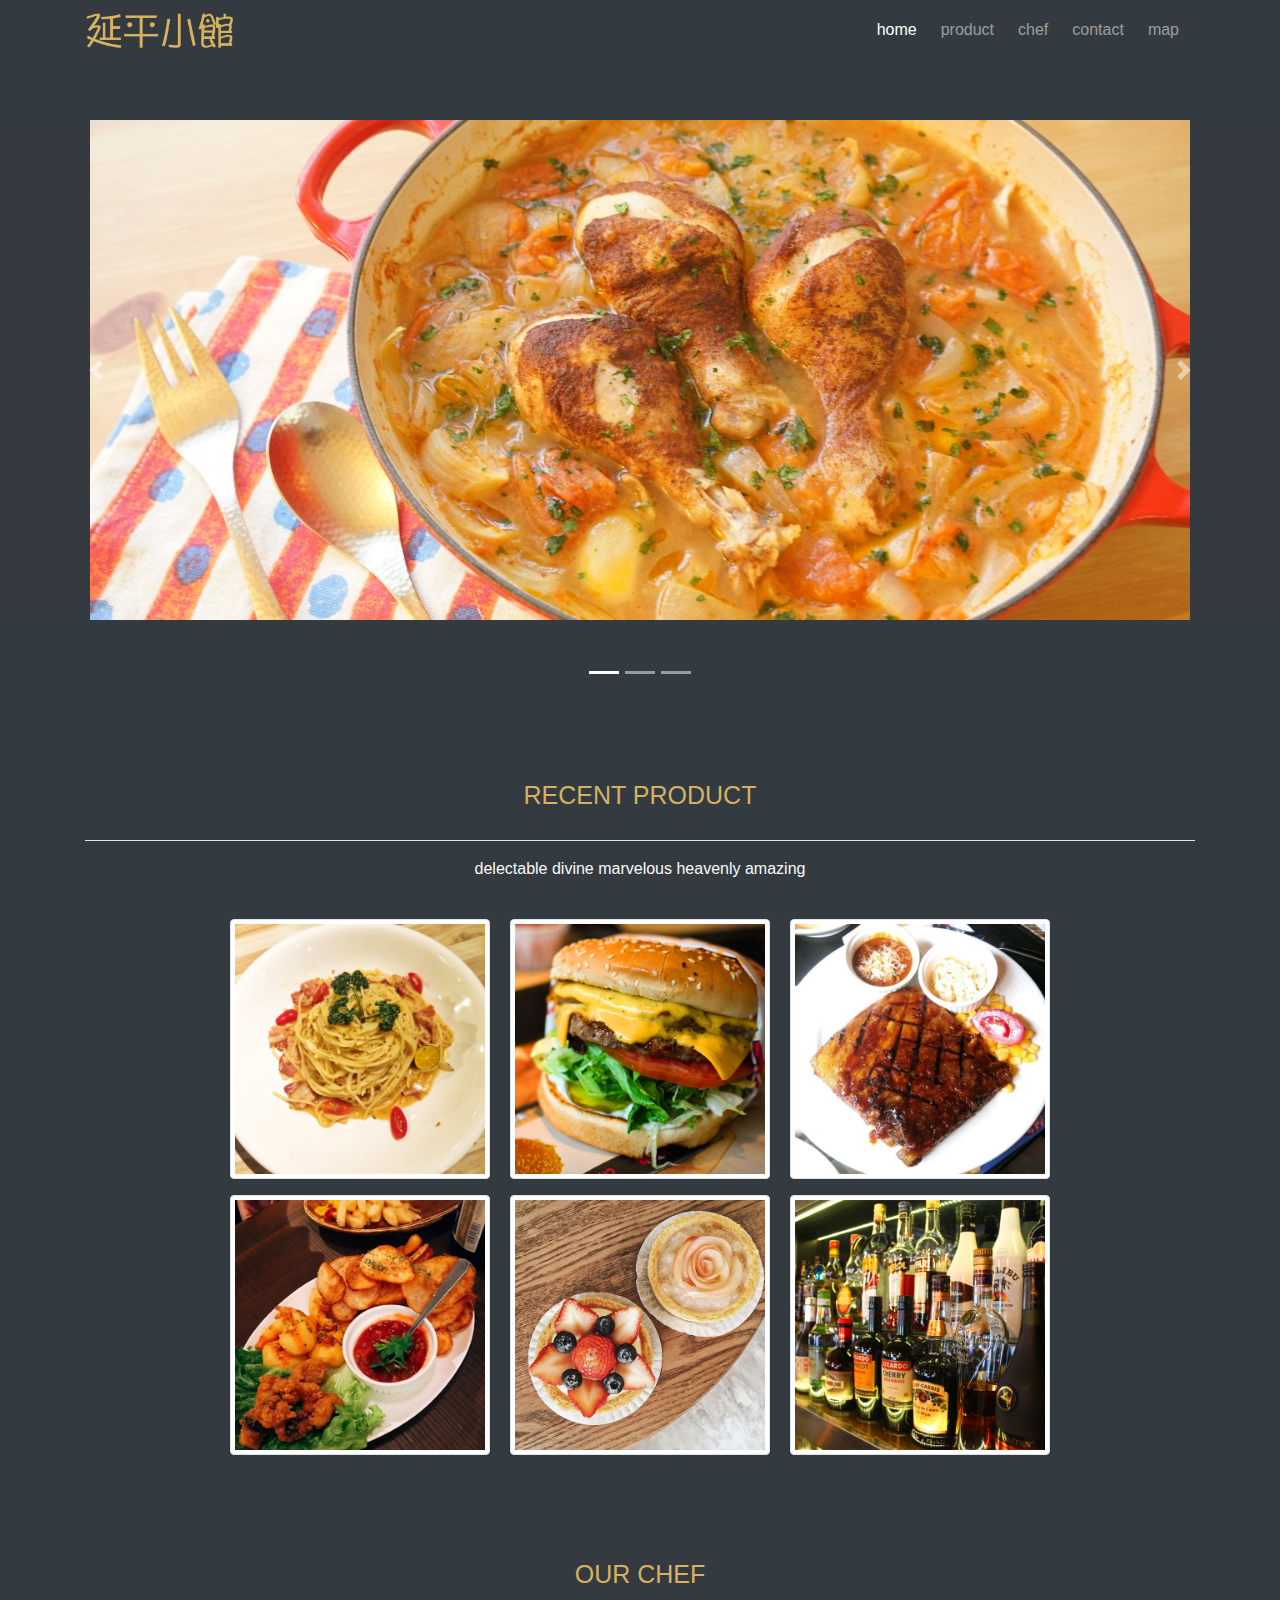
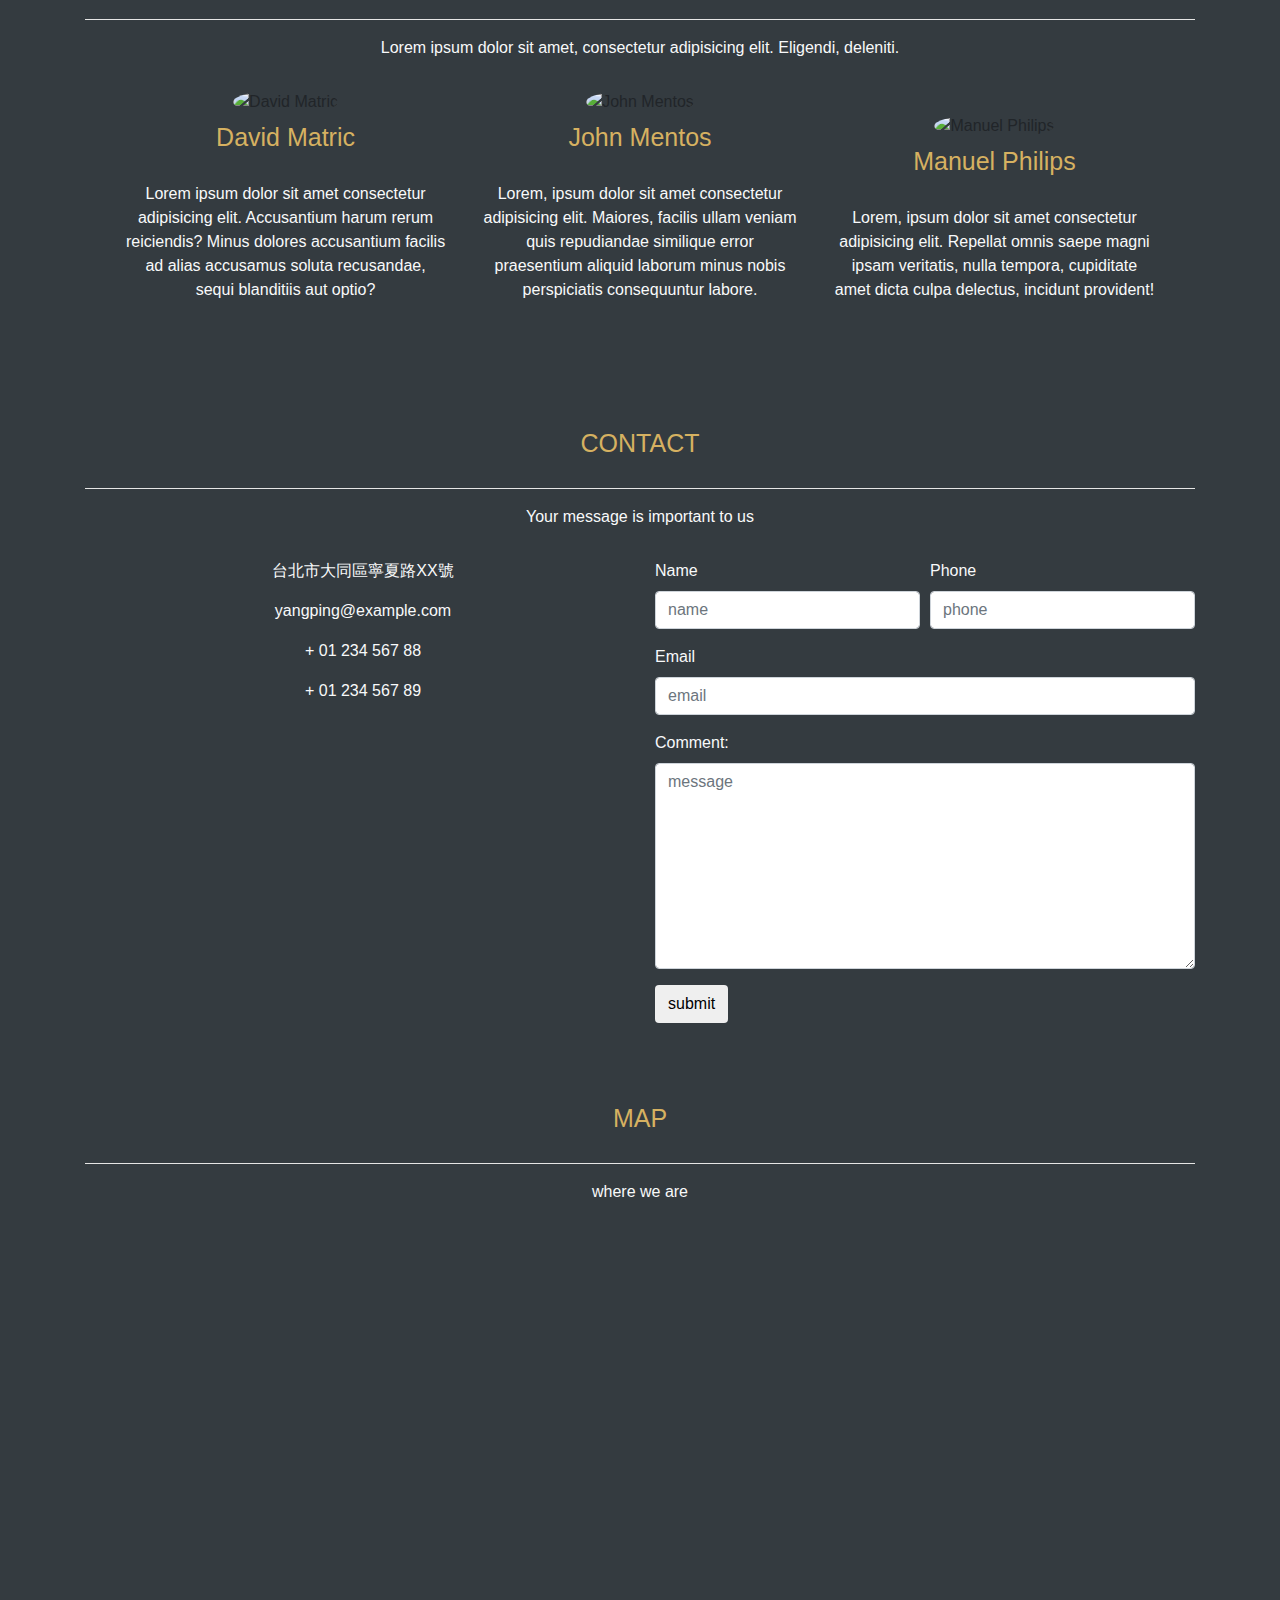
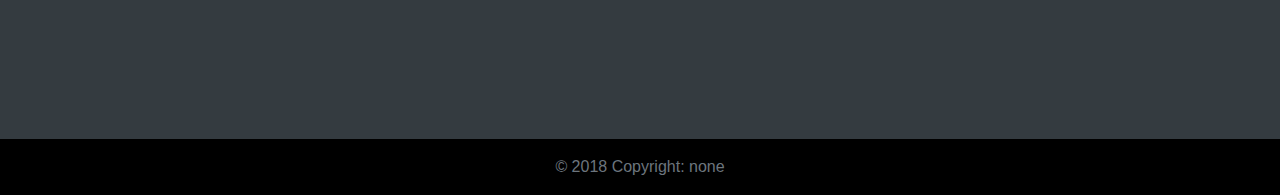
==== commit a8d1c031: "btn" ====
--- a/index.html
+++ b/index.html
@@ -229,7 +229,7 @@
                             <label for="comment">Comment:</label>
                             <textarea class="form-control" rows="8" id="comment" placeholder="message"></textarea>
                         </div>
-                        <button type="submit" class="btn float-right">submit</button>
+                        <button type="submit" class="btn">submit</button>
                     </form>
                 </div>
 
@@ -259,7 +259,7 @@
         </div>
     </footer>
 
-    <div id="goTop">^</div>
+    <a href="#" id="goTop">^</a>
 
     <script src="https://ajax.googleapis.com/ajax/libs/jquery/3.3.1/jquery.min.js"></script>
     <script src="https://cdnjs.cloudflare.com/ajax/libs/popper.js/1.14.3/umd/popper.min.js"></script>
--- a/css/main.css
+++ b/css/main.css
@@ -1,5 +1,12 @@
+input {
+    -webkit-appearance: none;
+    -moz-appearance: none;
+    appearance: none;
+}
+
 body {
     background-color: #343b40;
+    -webkit-overflow-scroll: touch;
 }
 
 .intro {
@@ -69,6 +76,9 @@
     padding: 80px 0;
 }
 
+.carousel-control-next, .carousel-control-prev {
+    z-index: 97;
+}
 
 /* recent pruduct */
 .recent-product {
@@ -78,8 +88,8 @@
 
 .thumbnail {
     position: relative;
-    height: 150px;
-    width: 150px;
+    height: 120px;
+    width: 120px;
 }
 .thumbnail img {
 	width: auto;
@@ -242,4 +252,4 @@
     .modal img {
         max-width: 50%;
     }
-}+}
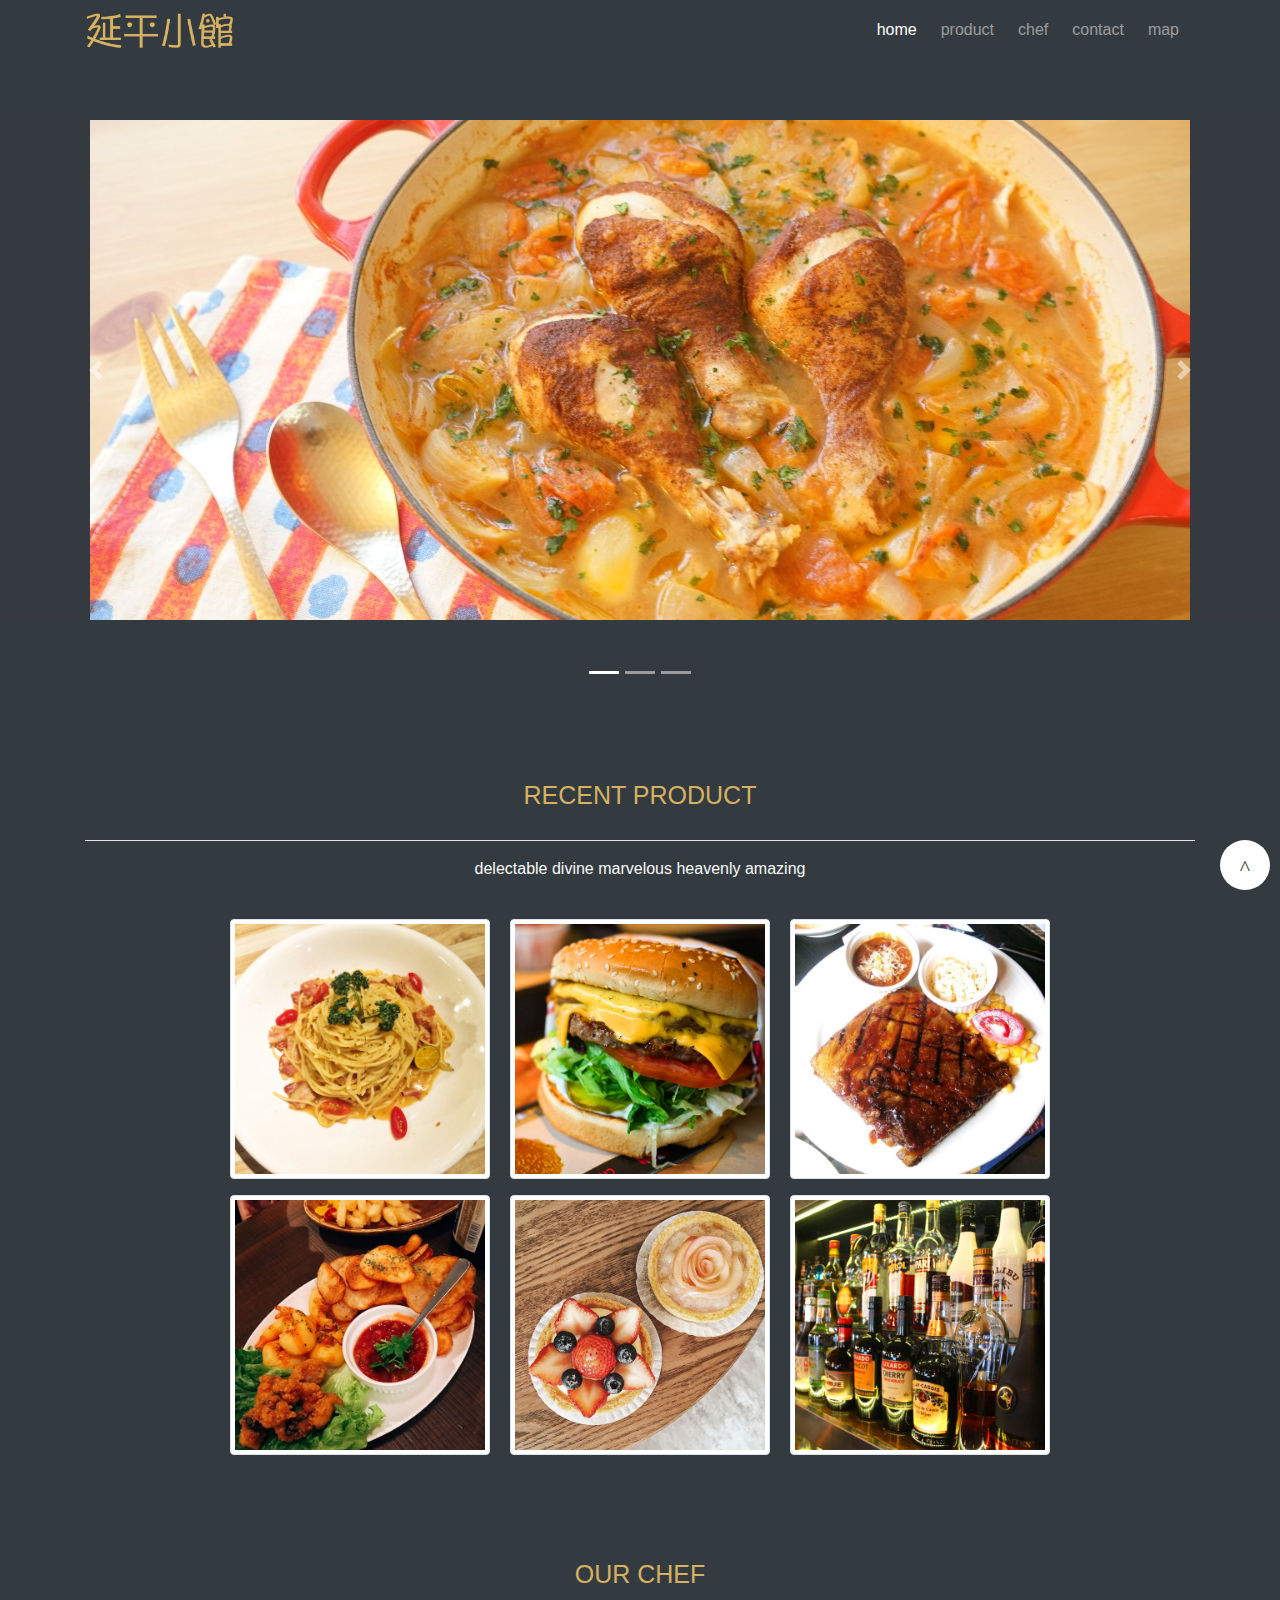
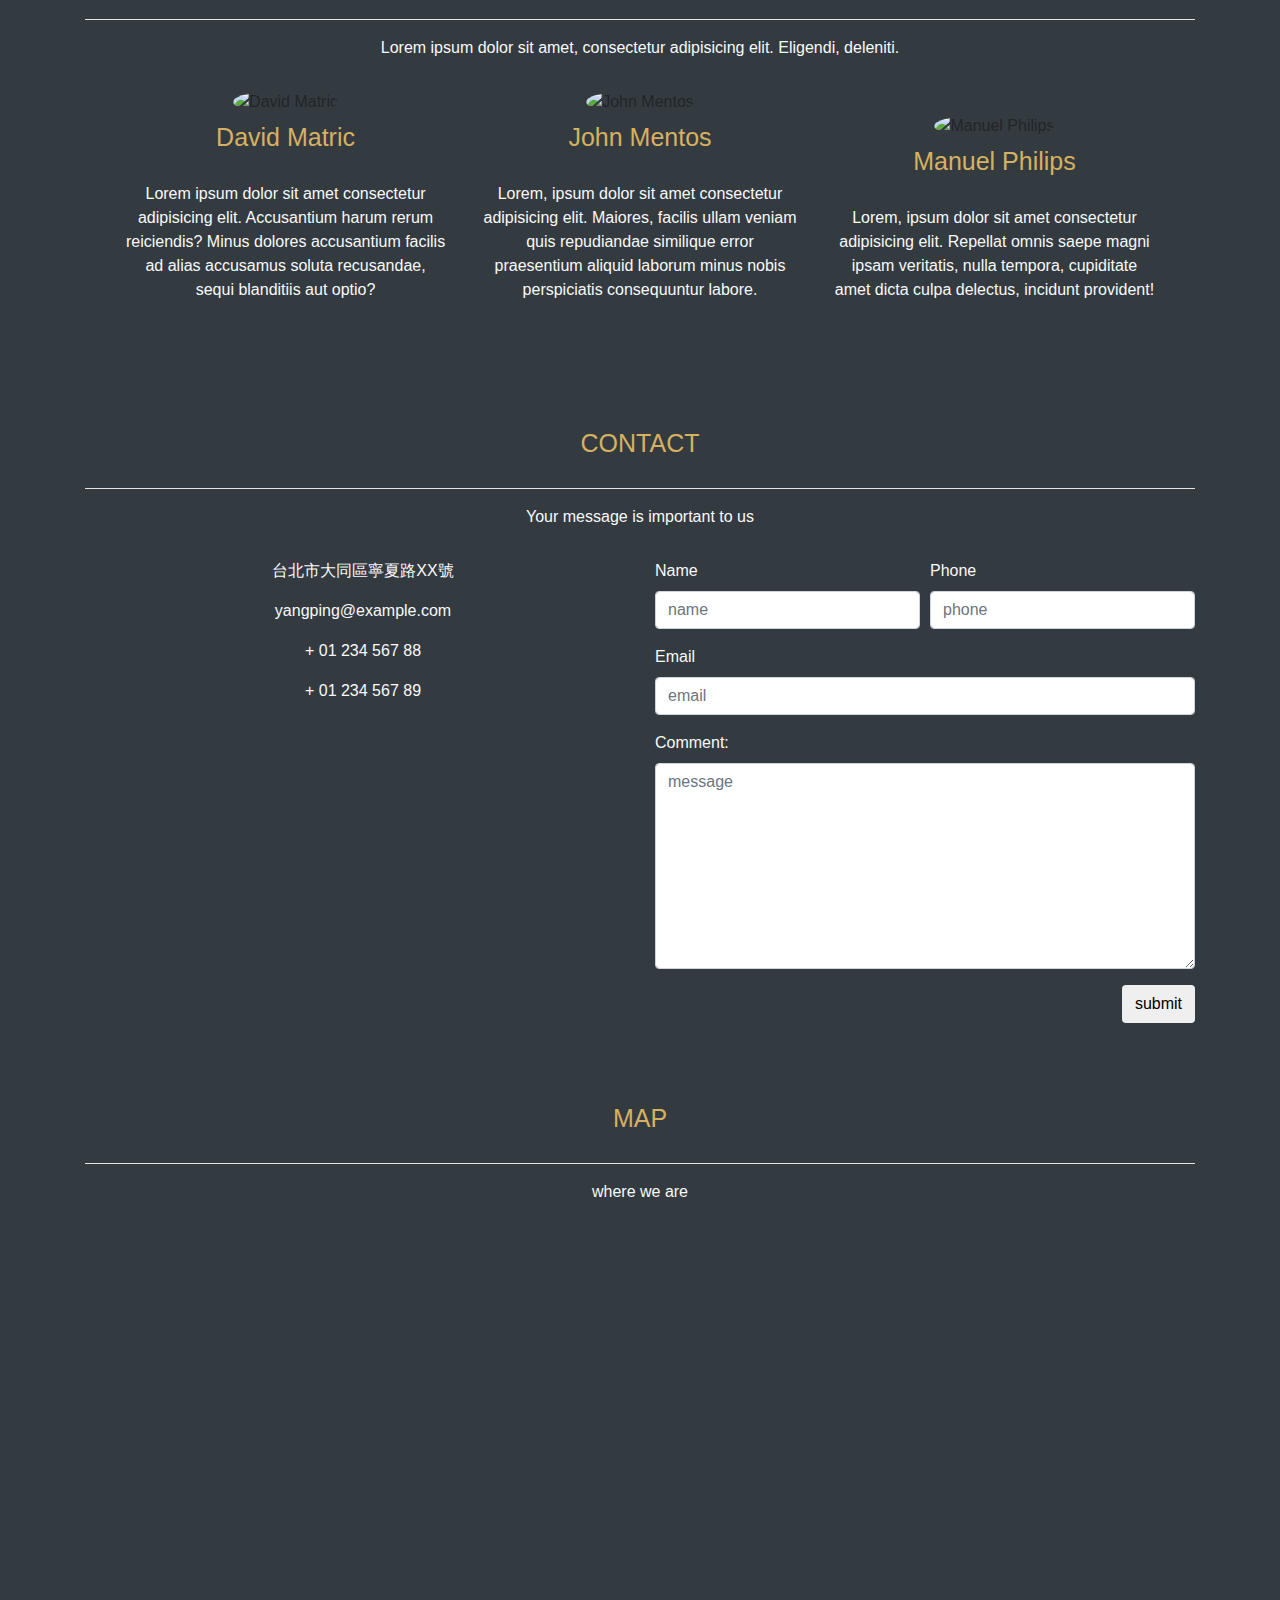
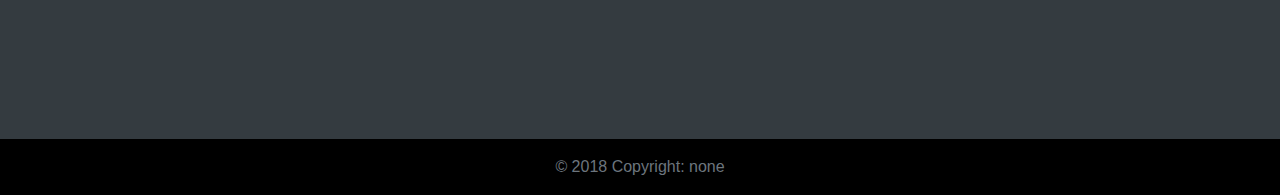
==== commit 4f247133: "gotop contact-btn" ====
--- a/index.html
+++ b/index.html
@@ -229,7 +229,7 @@
                             <label for="comment">Comment:</label>
                             <textarea class="form-control" rows="8" id="comment" placeholder="message"></textarea>
                         </div>
-                        <button type="submit" class="btn">submit</button>
+                        <button type="submit" class="contact-btn float-right">submit</button>
                     </form>
                 </div>
 
--- a/css/main.css
+++ b/css/main.css
@@ -46,28 +46,28 @@
     transition: all 0.4s ease; 
 }
 
-header .change {
+header .show {
     background: #000;
 }
 
-.navbar.change {
+.navbar.show {
     min-height: 40px;
 }
 
-.navbar.change .navbar-toggler-icon {
+.navbar.show .navbar-toggler-icon {
     width: 20px;
     height: 20px;
 }
 
-.navbar.change .navbar-toggler {
+.navbar.show .navbar-toggler {
     border-color: rgba(255,255,255,.6);
 }
 
-.navbar.change img {
+.navbar.show img {
     max-width: 90px;
 }
 
-.navbar.change ul {
+.navbar.show ul {
     font-size: 12px;
 }
 
@@ -194,6 +194,24 @@
     padding-top: 80px;
 }
 
+.contact-btn {
+    display: inline-block;
+    font-weight: 400;
+    text-align: center;
+    white-space: nowrap;
+    vertical-align: middle;
+    -webkit-user-select: none;
+    -moz-user-select: none;
+    -ms-user-select: none;
+    user-select: none;
+    border: 1px solid transparent;
+    padding: .375rem .75rem;
+    font-size: 1rem;
+    line-height: 1.5;
+    border-radius: .25rem;
+} 
+
+
 /* map */
 #map {
     padding-top: 80px;
@@ -210,7 +228,6 @@
 /* gotop */
 
 #goTop {
-    display: none;
     position: fixed;
     width: 50px;
     height: 50px;
@@ -224,6 +241,12 @@
     cursor: pointer;
     line-height: 2.5;
     border-radius: 50%;
+    opacity: 1;
+    transition: opacity .5s;
+}
+
+#goTop.show {
+    opacity: 0;
 }
 
 
@@ -245,6 +268,7 @@
     #goTop:hover {
         background: #d6b161;
         transition: all .5s;
+        text-decoration: none;
     }
 }
 
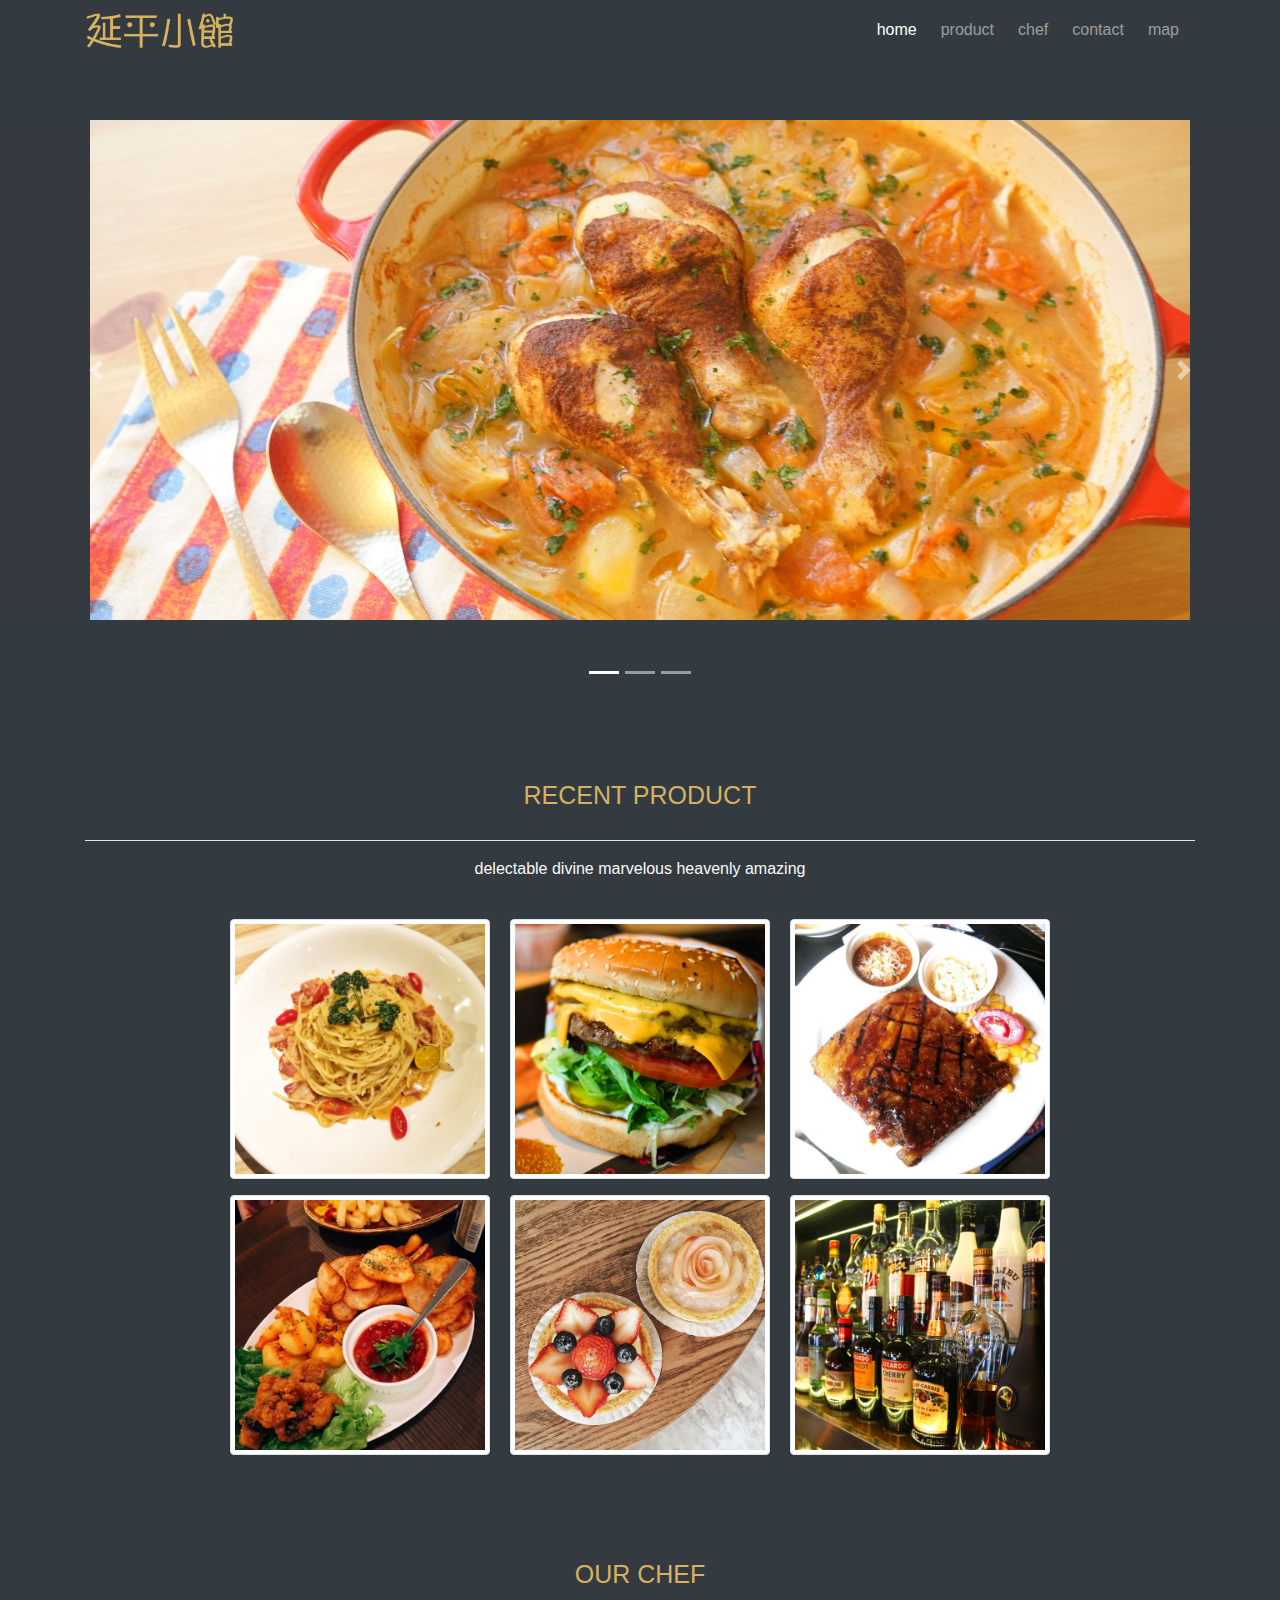
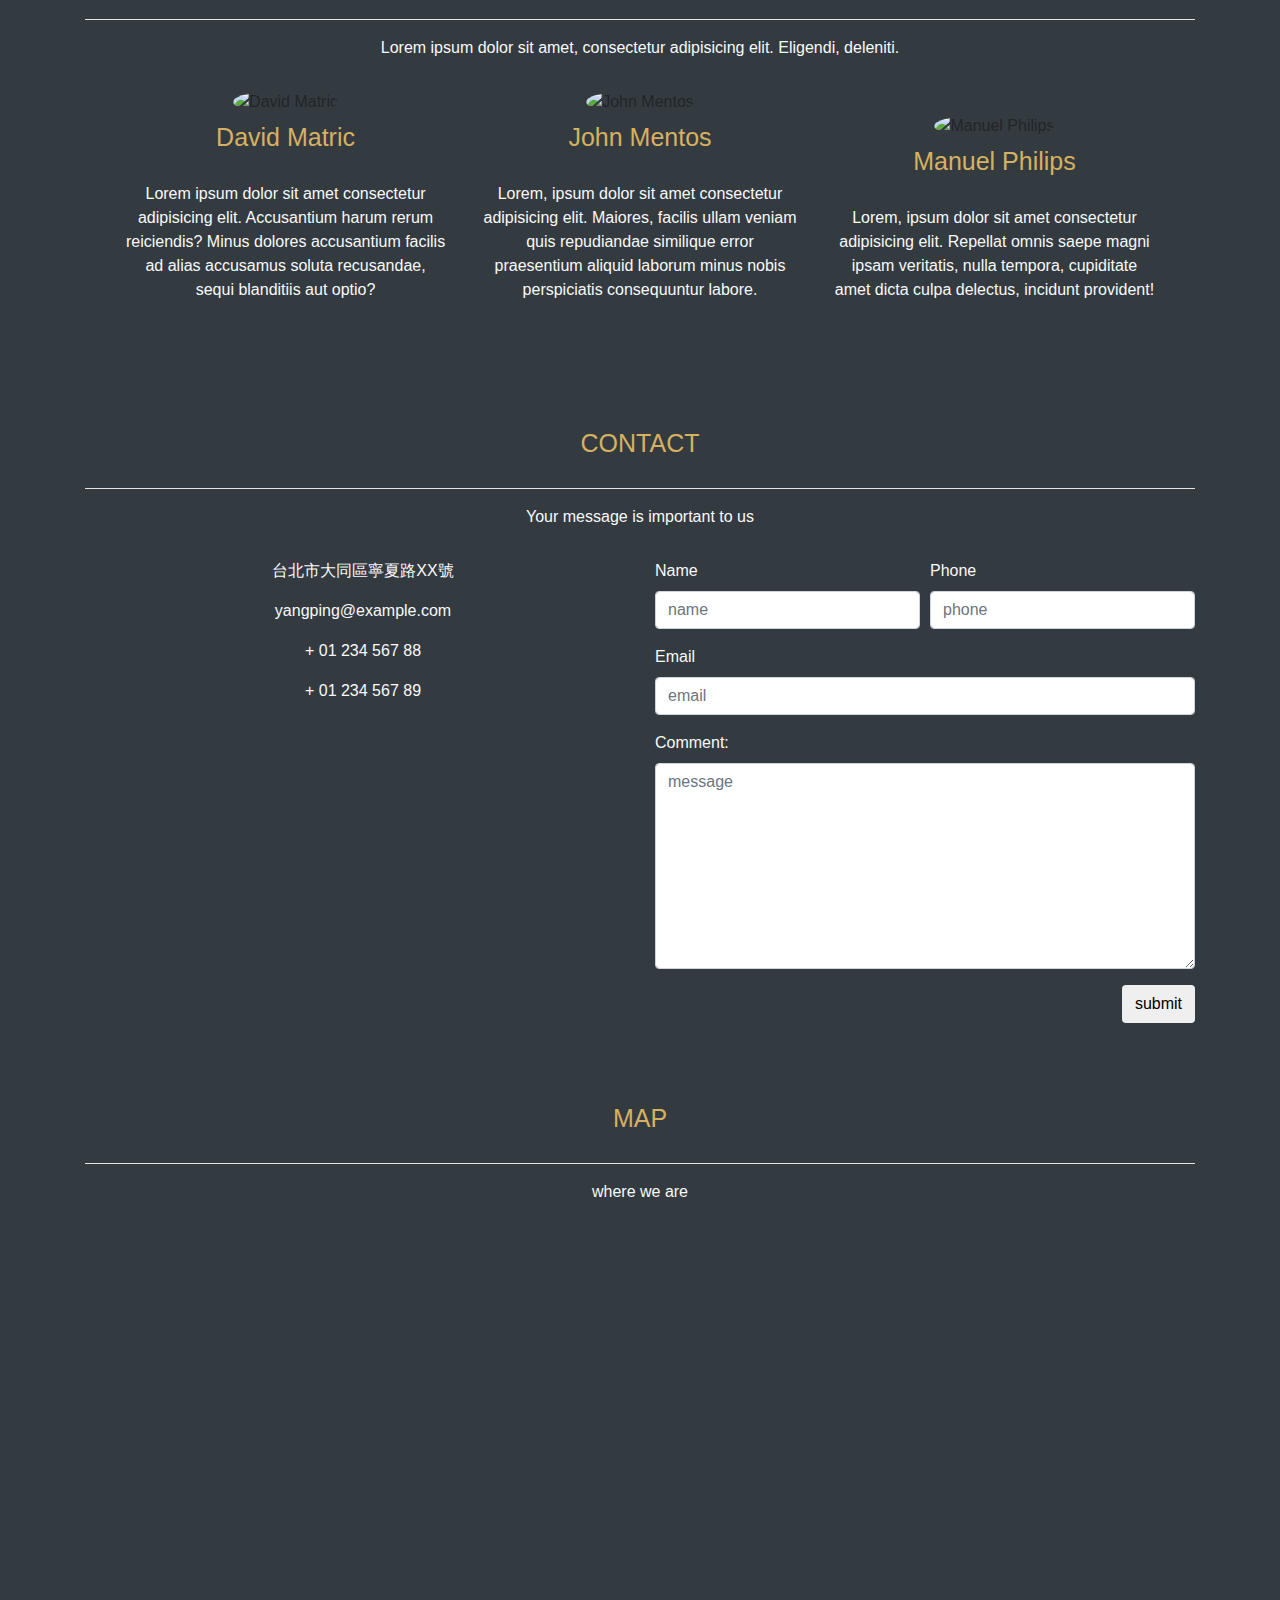
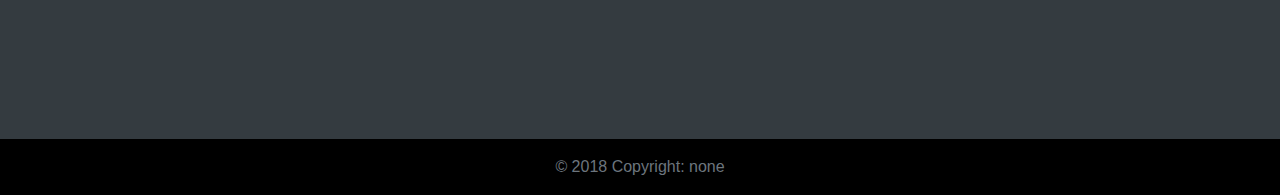
==== commit e71a3351: "meta" ====
--- a/index.html
+++ b/index.html
@@ -3,7 +3,7 @@
 
 <head>
     <meta charset="UTF-8">
-    <meta name="viewport" content="width=device-width, initial-scale=1.0">
+    <meta name="viewport" content="width=device-width, initial-scale=1.0, maximum-scale=1">
     <meta http-equiv="X-UA-Compatible" content="ie=edge">
     <link rel="stylesheet" href="https://maxcdn.bootstrapcdn.com/bootstrap/4.1.3/css/bootstrap.min.css">
     <link rel="stylesheet" href="css/main.css">
--- a/css/main.css
+++ b/css/main.css
@@ -154,11 +154,9 @@
     position: relative;
     padding-top: 80px;
     padding-bottom: 30px;
-    -webkit-background-size: cover;
-	background-size: cover;
-	background-position: 50% 50%;
-    background-attachment: fixed;
-    background-image: url(../img/5.jpg);
+    background-image: url(../img/6.jpg);
+    background-size: cover;
+    background-position: 50% 50%;
 }
 
 /* .chef:before{
@@ -241,12 +239,12 @@
     cursor: pointer;
     line-height: 2.5;
     border-radius: 50%;
+    opacity: 0;
+    transition: opacity .5s;
+}
+
+#goTop.show {
     opacity: 1;
-    transition: opacity .5s;
-}
-
-#goTop.show {
-    opacity: 0;
 }
 
 
@@ -263,6 +261,11 @@
 
     .products .cover:hover {
         opacity: 1;
+    }
+
+    .chef {
+        background-attachment: fixed;
+        background-image: url(../img/5.jpg);
     }
 
     #goTop:hover {
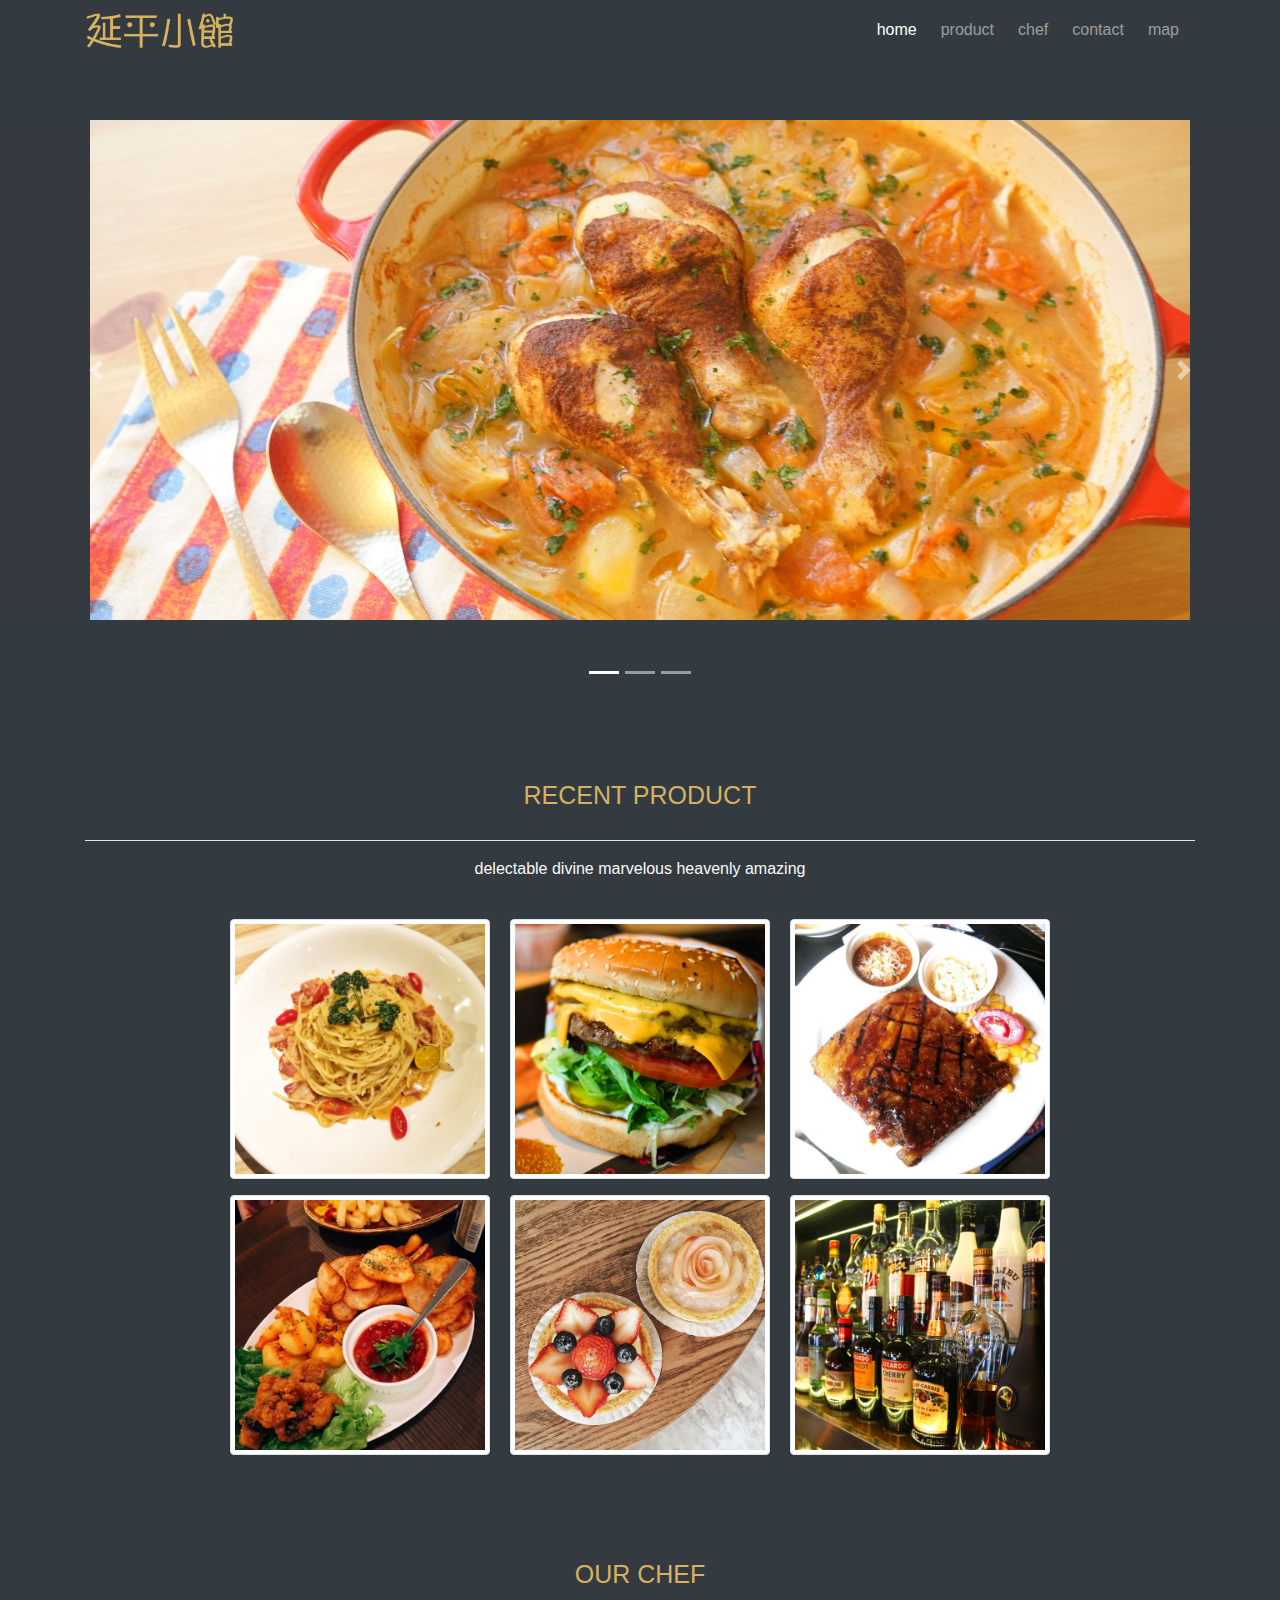
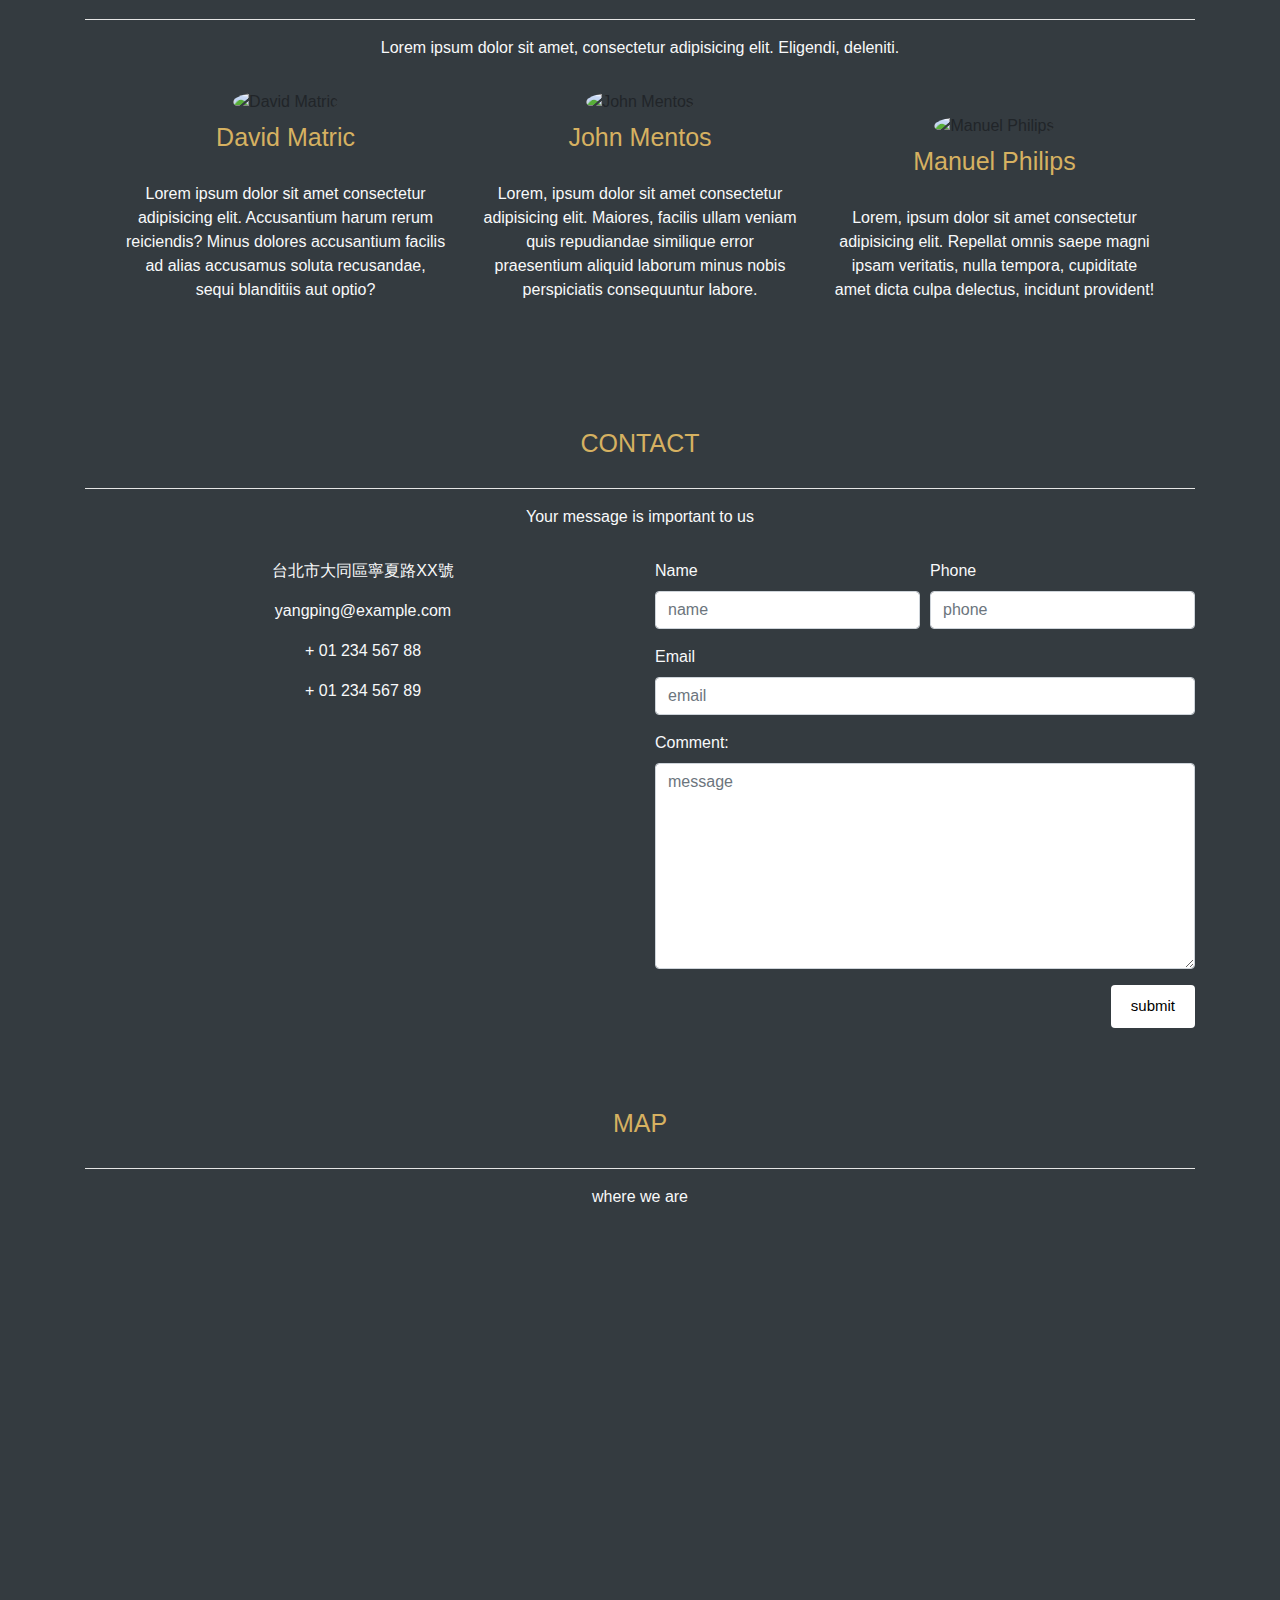
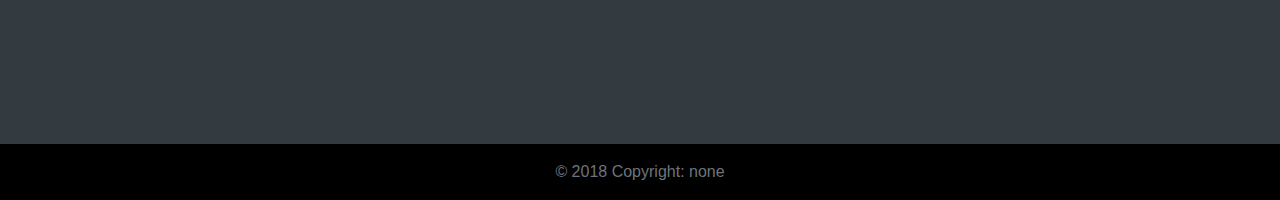
==== commit 89561c56: "btn" ====
--- a/index.html
+++ b/index.html
@@ -229,7 +229,7 @@
                             <label for="comment">Comment:</label>
                             <textarea class="form-control" rows="8" id="comment" placeholder="message"></textarea>
                         </div>
-                        <button type="submit" class="contact-btn float-right">submit</button>
+                        <input type="submit" class="contact-btn float-right" value="submit">
                     </form>
                 </div>
 
--- a/css/main.css
+++ b/css/main.css
@@ -38,7 +38,7 @@
     z-index: 98;
 } 
 
- .navbar .collapse {
+.navbar .collapse {
     height: auto;
 } 
 
@@ -46,12 +46,13 @@
     transition: all 0.4s ease; 
 }
 
-header .show {
+/* header .show {
     background: #000;
-}
+} */
 
 .navbar.show {
     min-height: 40px;
+    background: #000;
 }
 
 .navbar.show .navbar-toggler-icon {
@@ -192,7 +193,7 @@
     padding-top: 80px;
 }
 
-.contact-btn {
+/* .contact-btn {
     display: inline-block;
     font-weight: 400;
     text-align: center;
@@ -207,7 +208,16 @@
     font-size: 1rem;
     line-height: 1.5;
     border-radius: .25rem;
-} 
+}  */
+
+input[type="submit"] {
+    font-size: 15px;
+    background: white;
+    border: none;
+    padding: 10px 20px;
+    border-radius: .25rem;
+    transition: all 0.3s;
+  }
 
 
 /* map */
@@ -241,6 +251,7 @@
     border-radius: 50%;
     opacity: 0;
     transition: opacity .5s;
+    text-decoration: none;
 }
 
 #goTop.show {
@@ -271,7 +282,10 @@
     #goTop:hover {
         background: #d6b161;
         transition: all .5s;
-        text-decoration: none;
+    }
+
+    .contact-btn:hover {
+        background: #d6b161;
     }
 }
 
